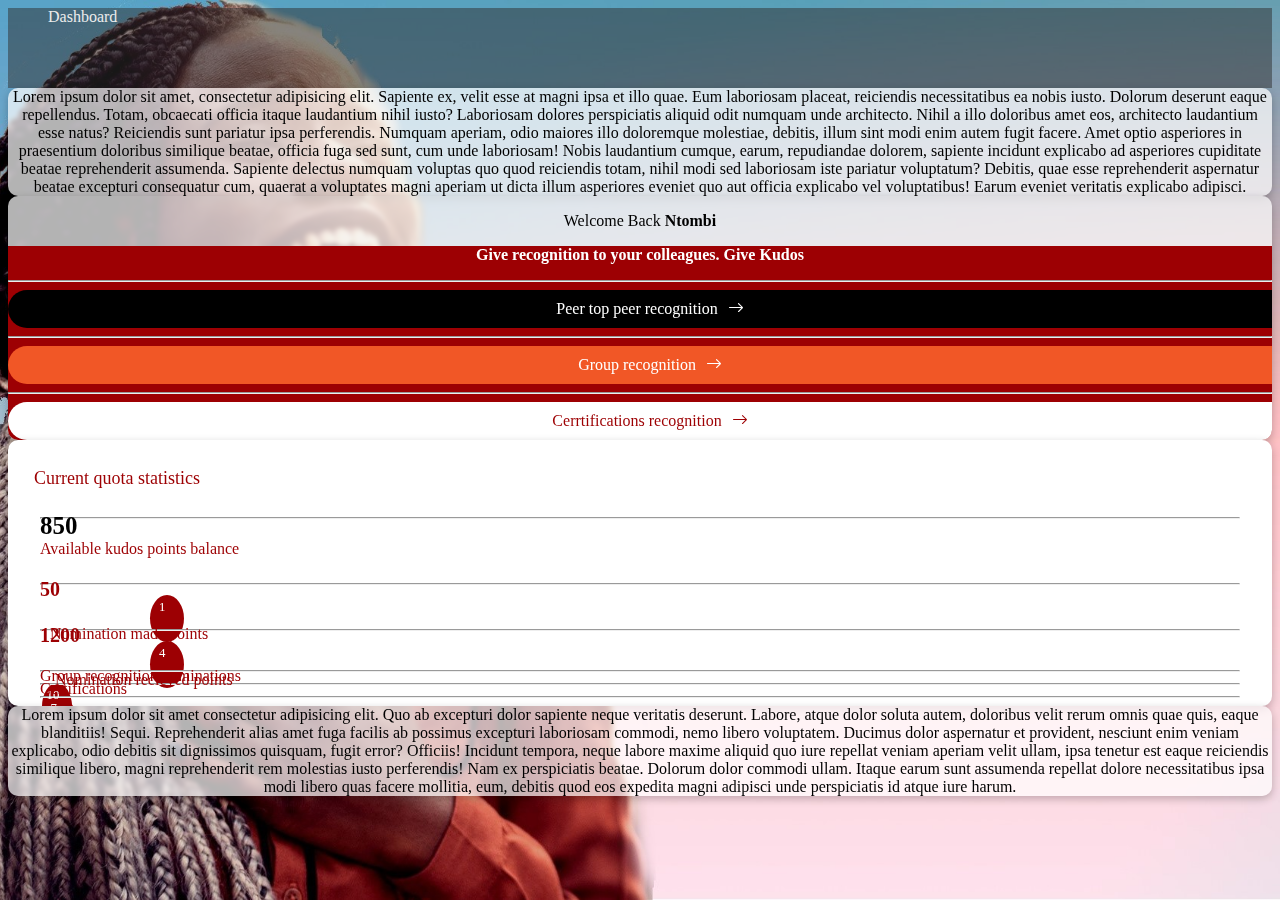
==== index.html @ 376bbd7c "Done Stats feature on Item 3" ====
<!DOCTYPE html>
<html lang="en">
  <head>
    <title>Absa Kudos</title>
    <link
      rel="stylesheet"
      type="text/css"
      href="https://use.fontawesome.com/releases/v5.5.0/css/all.css"
    />
    <link
      href="https://fonts.googleapis.com/icon?family=Material+Icons"
      rel="stylesheet"
    />
    <link rel="stylesheet" href="index.css" />
    <!-- Option 1: Include in HTML -->
    <link
      rel="stylesheet"
      href="https://cdn.jsdelivr.net/npm/bootstrap-icons@1.3.0/font/bootstrap-icons.css"
    />
    <link href="https://cdn.jsdelivr.net/npm/bootstrap@5.1.3/dist/css/bootstrap.min.css" rel="stylesheet" integrity="sha384-1BmE4kWBq78iYhFldvKuhfTAU6auU8tT94WrHftjDbrCEXSU1oBoqyl2QvZ6jIW3" crossorigin="anonymous">

  </head>

  <body>
    <nav class="navbar">
        Dashboard
    </nav>
    <div class="container">
    <div class="row">
      <div class="col-md-4 box">
        Lorem ipsum dolor sit amet, consectetur adipisicing elit. Sapiente ex,
        velit esse at magni ipsa et illo quae. Eum laboriosam placeat,
        reiciendis necessitatibus ea nobis iusto. Dolorum deserunt eaque
        repellendus. Totam, obcaecati officia itaque laudantium nihil iusto?
        Laboriosam dolores perspiciatis aliquid odit numquam unde architecto.
        Nihil a illo doloribus amet eos, architecto laudantium esse natus?
        Reiciendis sunt pariatur ipsa perferendis. Numquam aperiam, odio maiores
        illo doloremque molestiae, debitis, illum sint modi enim autem fugit
        facere. Amet optio asperiores in praesentium doloribus similique beatae,
        officia fuga sed sunt, cum unde laboriosam! Nobis laudantium cumque,
        earum, repudiandae dolorem, sapiente incidunt explicabo ad asperiores
        cupiditate beatae reprehenderit assumenda. Sapiente delectus numquam
        voluptas quo quod reiciendis totam, nihil modi sed laboriosam iste
        pariatur voluptatum? Debitis, quae esse reprehenderit aspernatur beatae
        excepturi consequatur cum, quaerat a voluptates magni aperiam ut dicta
        illum asperiores eveniet quo aut officia explicabo vel voluptatibus!
        Earum eveniet veritatis explicabo adipisci.
      </div>
      <div class="col-md-8">
        <div class="row">
          
          <div class="col-sm-6 p-2">
            <div class="box">
                <p class="py-3">Welcome Back <strong>Ntombi</strong></p>
                <div class="bg-red p-3">
                    <p class="fg-white">
                        <b>Give recognition to your colleagues. Give Kudos</b>
                    </p>
                    <hr class="hr">
                    <a class="absa-btn btn-black" href="#">Peer top peer recognition <i class="bi bi-arrow-right" style="margin-left: 6px;"></i></a>
                    <hr class="hr">
                    <a class="absa-btn btn-orange" href="#">Group recognition <i class="bi bi-arrow-right" style="margin-left: 6px;"></i></a>
                    <hr class="hr">
                    <a class="absa-btn btn-white" href="#">Cerrtifications recognition <i class="bi bi-arrow-right" style="margin-left: 6px;"></i></a>
                </div>        
            
            </div>
          </div>
          <div class="col-sm-6 p-2">
            <div class="box bx2">
              <p class="py-3 head2">Current quota statistics</p>
                <div class="stats"> 
                  <hr>
                  <div class="stats1">
                     <div class="balDiv"> <span class="balance">850</span> </div>
                     <div class="availText">Available kudos points balance</div>
                  </div>
                  <hr>
                  <div class="stats2">
                     <div class="row">
                      <div class="col-sm-6 colTwo"><strong>50</strong></div>
                      <div class="col-sm-6 colThree"> <span class="absa-badge">1</span></div>
                     </div>
                    <div class="row rowTwo">Nomination made points </div>
                  </div>
                  <hr >
                  <div class="stats3">
                    <div class="row">
                      <div class="col-sm-6 colTwo3"><strong>1200</strong></div>
                      <div class="col-sm-6 colThree3"> <span class="absa-badge">4</span></div>
                     </div>
                    <div class="row rowTwo3">Nomination recieved points </div>
                  </div>
                  <hr style="margin-top: 1.5rem;">
                  <div class="stats4">
                    <div class="row">
                      <div class="col-sm-10 colFour1">Group recognition nominations</div>
                      <div class="col-sm-2"><span class="absa-badge2">10</span></div>
                     </div>
                  </div>
                  <hr style="margin-top: 0.7rem;">
                  <div class="stats4">
                    <div class="row">
                      <div class="col-sm-10 colFour1">Certifications</div>
                      <div class="col-sm-2"><span class="absa-badge">7</span></div>
                     </div>
                  </div>
                  <hr style="margin-top: 0.7rem;">
            </div>
          </div>
        </div>
        <div class="row p-2">

          <div class="col-md-12 box ">
            Lorem ipsum dolor sit amet consectetur adipisicing elit. Quo ab
          excepturi dolor sapiente neque veritatis deserunt. Labore, atque dolor
          soluta autem, doloribus velit rerum omnis quae quis, eaque blanditiis!
          Sequi. Reprehenderit alias amet fuga facilis ab possimus excepturi
          laboriosam commodi, nemo libero voluptatem. Ducimus dolor aspernatur
          et provident, nesciunt enim veniam explicabo, odio debitis sit
          dignissimos quisquam, fugit error? Officiis! Incidunt tempora, neque
          labore maxime aliquid quo iure repellat veniam aperiam velit ullam,
          ipsa tenetur est eaque reiciendis similique libero, magni
          reprehenderit rem molestias iusto perferendis! Nam ex perspiciatis
          beatae. Dolorum dolor commodi ullam. Itaque earum sunt assumenda
          repellat dolore necessitatibus ipsa modi libero quas facere mollitia,
          eum, debitis quod eos expedita magni adipisci unde perspiciatis id
          atque iure harum.
          </div>
        </div>
      </div>
    </div>
    </div>
  </body>

</html>
---- index.css ----
body {
    background-position: center;
    background-size: cover;
    background-attachment: fixed;
    background-repeat: no-repeat;
  background-image: url(./assets/images/landing.png);
}

.box {
    background-color: rgba(255,255,255, .7);
    backdrop-filter: blur(2px);
    /* padding: 10px; */
    text-align: center;
    border-radius: 10px;
    overflow: hidden;
    box-shadow: rgba(0, 0, 0, 0.24) 0px 3px 8px;
}
.fg-white {
    color: #fff;
}
.navbar{
  color:  #ececec;
  background-color: rgba(45, 45, 45, 0.5);
  height: 5rem;
  padding-left: 2.5rem;
}

.bg-red {
    background-color: #9d0003;
}
.absa-btn {
    text-decoration: none;
    width: 100%;
    padding: 10px;
    border-radius: 50px;
    display: block;color: #fff;
    transition: all 0.2s;
}

.absa-btn:hover {
    transform: scale(1.1);
}
.btn-black {
    background-color: #000;
    
}
.btn-orange {
    background-color: #f15726;
}
.btn-white {
    background-color: #fff;
    color: #9d0003
}

.absa-badge {
    padding-left: 9px !important;
    padding-bottom: 22px !important;
    margin: 0;
    display: block;
    height: 25px;
    line-height: 25px;
    width: 25px;
    background-color: #9d0003;
    font-size: 0.8rem;
    color: white;
    /* padding: 15px; */
    border-radius: 50%;
}

.hr{
    color: #fff;
}

.bx2{
    background-color: #fff;;
    backdrop-filter: blur(2px);
    /* padding: 10px; */
    text-align: left;
    border-radius: 10px;
    overflow: hidden;
    box-shadow: rgba(0, 0, 0, 0.24) 0px 3px 8px;
}
.stats{
    padding-left: 2rem;
    padding-right: 2rem;
    color: #9d0003;
}

.head2{
    color: #9d0003;
    margin-left: 1rem;
    padding: 10px;
    font-size: 18px; 
}

.stats1 { 
    height: 63px;
    .balDiv{
        margin-top: -15px;
    }
    .availText{
        margin-bottom: -15px;
    }
    .balance{
        font-size: 25px;
        font-weight: bold;
        color: #000;
    }
}

.stats2{
    height: 43px;
    .colTwo{
        height: 30px;
        margin-top: -15px;
        font-size: 20px;
    }
    .colThree{
        height: 30px;
        margin-top: -15px;
        padding-top: 2px !important;
        padding-left: 110px !important;
    }
    .rowTwo{
        padding-top: 0px; 
        padding-left: 10px;
        margin-bottom: -15px;
       
    }
}

.stats3{
    height: 22px;
    .colTwo3{
        height: 30px;
        margin-top: -15px;
        font-size: 20px;
    }
    .colThree3{
        height: 30px;
        margin-top: -15px;
        padding-top: 2px !important;
        padding-left: 110px !important;
    }
    .rowTwo3{
        padding-top: 0px; 
        padding-left: 15px;
        margin-bottom: -15px;
    }
}


.stats4{
  height: 7px;
  .colFour1{
      height: 30px;
      margin-top: -15px;
      padding-top: 0.1rem;
  }
  .col-sm-2{
    height: 30px;
    margin-top: -15px;
    padding-top: 0.1rem;
    padding-left: 0.1rem;

    .absa-badge2 {
      padding-left: 5px !important;
      padding-bottom: 22px !important;
      display: block;
      height: 25px;
      line-height: 25px;
      width: 25px;
      background-color: #9d0003;
      font-size: 0.8rem;
      color: white;
      border-radius: 50%;
    }
  }
}
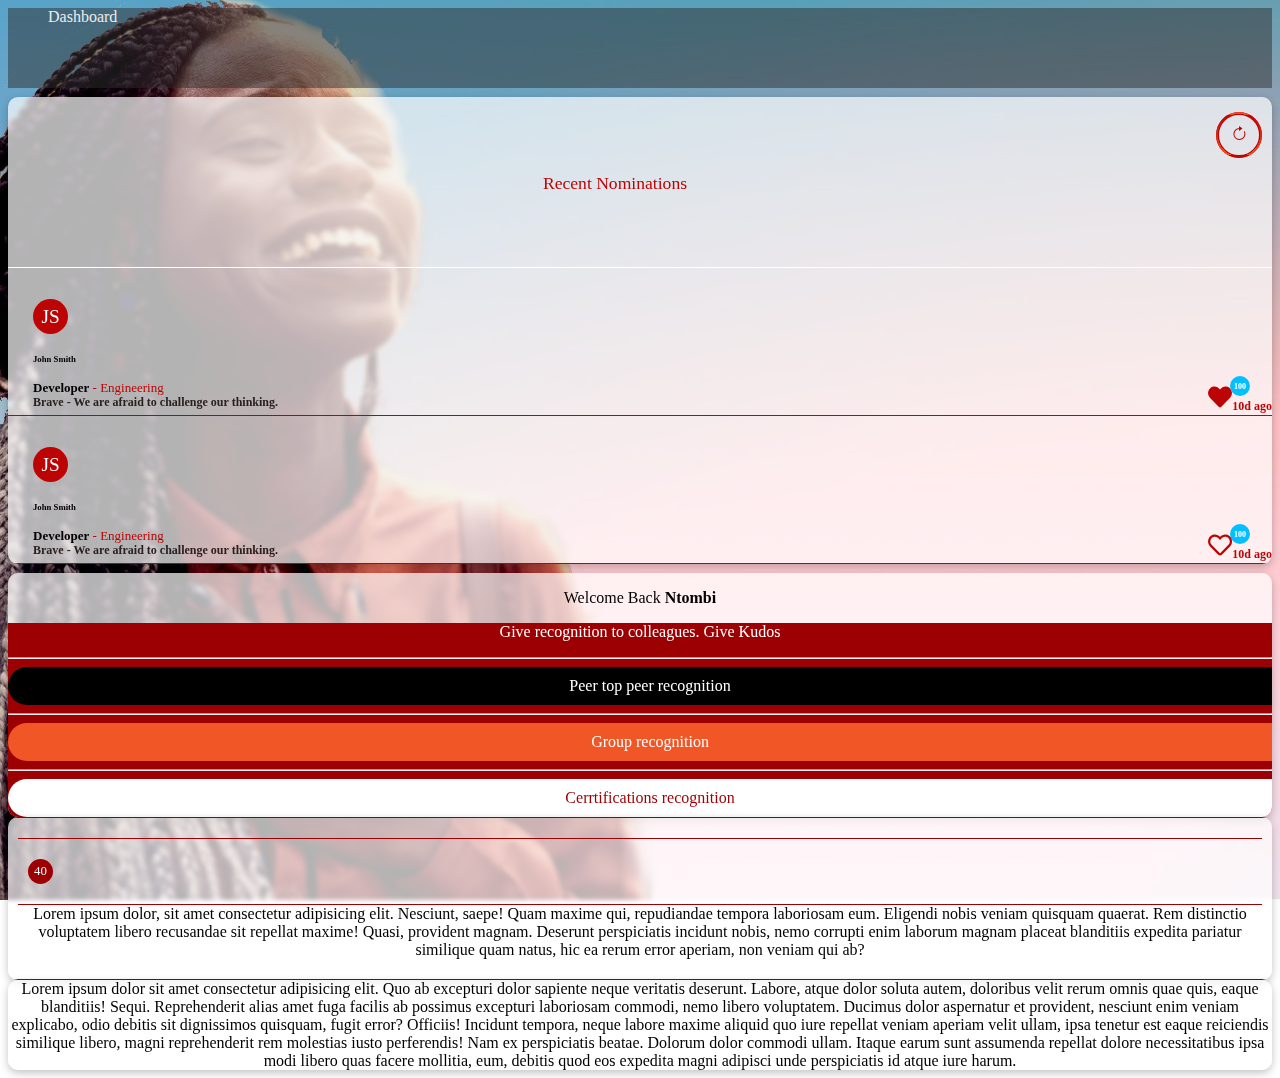
==== commit 0189eb82: "padding added on the duration" ====
--- a/index.html
+++ b/index.html
@@ -1,137 +1,160 @@
 <!DOCTYPE html>
 <html lang="en">
-  <head>
+
+<head>
     <title>Absa Kudos</title>
-    <link
-      rel="stylesheet"
-      type="text/css"
-      href="https://use.fontawesome.com/releases/v5.5.0/css/all.css"
-    />
-    <link
-      href="https://fonts.googleapis.com/icon?family=Material+Icons"
-      rel="stylesheet"
-    />
+    <link rel="stylesheet" type="text/css" href="https://use.fontawesome.com/releases/v5.5.0/css/all.css" />
+    <link href="https://fonts.googleapis.com/icon?family=Material+Icons" rel="stylesheet" />
     <link rel="stylesheet" href="index.css" />
     <!-- Option 1: Include in HTML -->
-    <link
-      rel="stylesheet"
-      href="https://cdn.jsdelivr.net/npm/bootstrap-icons@1.3.0/font/bootstrap-icons.css"
-    />
-    <link href="https://cdn.jsdelivr.net/npm/bootstrap@5.1.3/dist/css/bootstrap.min.css" rel="stylesheet" integrity="sha384-1BmE4kWBq78iYhFldvKuhfTAU6auU8tT94WrHftjDbrCEXSU1oBoqyl2QvZ6jIW3" crossorigin="anonymous">
+    <link rel="stylesheet" href="https://cdn.jsdelivr.net/npm/bootstrap-icons@1.3.0/font/bootstrap-icons.css" />
+    <link href="https://cdn.jsdelivr.net/npm/bootstrap@5.1.3/dist/css/bootstrap.min.css" rel="stylesheet"
+        integrity="sha384-1BmE4kWBq78iYhFldvKuhfTAU6auU8tT94WrHftjDbrCEXSU1oBoqyl2QvZ6jIW3" crossorigin="anonymous">
 
-  </head>
+</head>
 
-  <body>
+<body>
     <nav class="navbar">
         Dashboard
     </nav>
     <div class="container">
-    <div class="row">
-      <div class="col-md-4 box">
-        Lorem ipsum dolor sit amet, consectetur adipisicing elit. Sapiente ex,
-        velit esse at magni ipsa et illo quae. Eum laboriosam placeat,
-        reiciendis necessitatibus ea nobis iusto. Dolorum deserunt eaque
-        repellendus. Totam, obcaecati officia itaque laudantium nihil iusto?
-        Laboriosam dolores perspiciatis aliquid odit numquam unde architecto.
-        Nihil a illo doloribus amet eos, architecto laudantium esse natus?
-        Reiciendis sunt pariatur ipsa perferendis. Numquam aperiam, odio maiores
-        illo doloremque molestiae, debitis, illum sint modi enim autem fugit
-        facere. Amet optio asperiores in praesentium doloribus similique beatae,
-        officia fuga sed sunt, cum unde laboriosam! Nobis laudantium cumque,
-        earum, repudiandae dolorem, sapiente incidunt explicabo ad asperiores
-        cupiditate beatae reprehenderit assumenda. Sapiente delectus numquam
-        voluptas quo quod reiciendis totam, nihil modi sed laboriosam iste
-        pariatur voluptatum? Debitis, quae esse reprehenderit aspernatur beatae
-        excepturi consequatur cum, quaerat a voluptates magni aperiam ut dicta
-        illum asperiores eveniet quo aut officia explicabo vel voluptatibus!
-        Earum eveniet veritatis explicabo adipisci.
-      </div>
-      <div class="col-md-8">
         <div class="row">
-          
-          <div class="col-sm-6 p-2">
-            <div class="box">
-                <p class="py-3">Welcome Back <strong>Ntombi</strong></p>
-                <div class="bg-red p-3">
-                    <p class="fg-white">
-                        <b>Give recognition to your colleagues. Give Kudos</b>
-                    </p>
-                    <hr class="hr">
-                    <a class="absa-btn btn-black" href="#">Peer top peer recognition <i class="bi bi-arrow-right" style="margin-left: 6px;"></i></a>
-                    <hr class="hr">
-                    <a class="absa-btn btn-orange" href="#">Group recognition <i class="bi bi-arrow-right" style="margin-left: 6px;"></i></a>
-                    <hr class="hr">
-                    <a class="absa-btn btn-white" href="#">Cerrtifications recognition <i class="bi bi-arrow-right" style="margin-left: 6px;"></i></a>
-                </div>        
-            
+            <div class="col-sm-4  margin-t box">
+                <div class="header-recent">
+                    <h6>Recent Nominations</h6>
+                    <div class="reloadcircle">
+                        <i class="bi bi-arrow-clockwise"></i>
+                    </div>
+                </div>
+                <div class="row nomination">
+                    <div class="col-sm-2 p-3">
+                        <div class="absa-badge2 ml-5">JS</div>
+                    </div>
+                    <div class="col-sm-10 text-align">
+                        <div class="row">
+                            <div class="col-sm-10 ">
+                                <h6 class="">John <b>Smith</b></h6>
+                            </div>
+                            <div class="col-sm-2 likes-1">
+                                <!-- <div class="likes-badge">100</div> -->
+                                <i class="fas fa-heart like-button"></i>
+                                <div class="fas likes-badge">100</div>
+                                <!-- <i class="far fa-heart"></i> -->
+                            </div>
+                        </div>
+                        <div class="l-h-0-5">
+                            <label class="mb-1 display:inline-block"><strong>Developer</strong></label><label class="red"> -
+                                Engineering</label>
+                        </div>
+                        <div class="">
+                            <p>Brave - We are afraid to challenge our thinking.</p>
+                        </div>
+                       
+                    </div>
+                </div>
+                <div class="row">
+                    <div class="col-sm-12">
+                        <label class="duration pb-1 px-3"><b>10d ago</b></label>
+                    </div>
+                   </div>
+                <div class="col-sm-12 nomination-border"></div>
+                <div class="row nomination">
+                    <div class="col-sm-2 p-3">
+                        <div class="absa-badge2 ml-5">JS</div>
+                    </div>
+                    <div class="col-sm-10 text-align">
+                        <div class="row">
+                            <div class="col-sm-10 ">
+                                <h6 class="">John <b>Smith</b></h6>
+                            </div>
+                            <div class="col-sm-2 likes-1">
+                                <div class="fas likes-badge">100</div>
+                                <!-- <i class="fas fa-heart"></i> -->
+                                <i class="far fa-heart like-button"></i>
+                            </div>
+                        </div>
+                        <div class="l-h-0-5">
+                            <label class="mb-1 display:inline-block"><strong>Developer</strong></label><label class="red"> -
+                                Engineering</label>
+                        </div>
+                        <div class="">
+                            <p>Brave - We are afraid to challenge our thinking.</p>
+                        </div>
+                    </div>
+                </div>
+               <div class="row">
+                <div class="col-sm-12">
+                    <label class="duration pb-1 px-3"><b>10d ago</b></label>
+                </div>
+               </div>
+                <div class="col-sm-12 nomination-border"></div>
             </div>
-          </div>
-          <div class="col-sm-6 p-2">
-            <div class="box bx2">
-              <p class="py-3 head2">Current quota statistics</p>
-                <div class="stats"> 
-                  <hr>
-                  <div class="stats1">
-                     <div class="balDiv"> <span class="balance">850</span> </div>
-                     <div class="availText">Available kudos points balance</div>
-                  </div>
-                  <hr>
-                  <div class="stats2">
-                     <div class="row">
-                      <div class="col-sm-6 colTwo"><strong>50</strong></div>
-                      <div class="col-sm-6 colThree"> <span class="absa-badge">1</span></div>
-                     </div>
-                    <div class="row rowTwo">Nomination made points </div>
-                  </div>
-                  <hr >
-                  <div class="stats3">
-                    <div class="row">
-                      <div class="col-sm-6 colTwo3"><strong>1200</strong></div>
-                      <div class="col-sm-6 colThree3"> <span class="absa-badge">4</span></div>
-                     </div>
-                    <div class="row rowTwo3">Nomination recieved points </div>
-                  </div>
-                  <hr style="margin-top: 1.5rem;">
-                  <div class="stats4">
-                    <div class="row">
-                      <div class="col-sm-10 colFour1">Group recognition nominations</div>
-                      <div class="col-sm-2"><span class="absa-badge2">10</span></div>
-                     </div>
-                  </div>
-                  <hr style="margin-top: 0.7rem;">
-                  <div class="stats4">
-                    <div class="row">
-                      <div class="col-sm-10 colFour1">Certifications</div>
-                      <div class="col-sm-2"><span class="absa-badge">7</span></div>
-                     </div>
-                  </div>
-                  <hr style="margin-top: 0.7rem;">
+            <div class="col-sm-8">
+                <div class="row">
+
+                    <div class="col-sm-6 p-2">
+                        <div class="box">
+                            <p class="py-3">Welcome Back <strong>Ntombi</strong></p>
+                            <div class="bg-red p-3">
+                                <p class="fg-white">
+                                    Give recognition to colleagues. Give Kudos
+                                </p>
+                                <hr>
+                                <a class="absa-btn btn-black" href="#">Peer top peer recognition</a>
+                                <hr>
+                                <a class="absa-btn btn-orange" href="#">Group recognition</a>
+                                <hr>
+                                <a class="absa-btn btn-white" href="#">Cerrtifications recognition</a>
+                            </div>
+
+                        </div>
+                    </div>
+                    <div class="col-sm-6 p-2">
+                        <div class="box">
+
+                            <div class="stats">
+                                <div class="row">
+                                    <div class="stats">
+                                        <div class="absa-badge">
+                                            40
+                                            </span>
+                                        </div>
+
+                                    </div>
+                                </div>
+
+
+                                Lorem ipsum dolor, sit amet consectetur adipisicing elit. Nesciunt,
+                                saepe! Quam maxime qui, repudiandae tempora laboriosam eum. Eligendi
+                                nobis veniam quisquam quaerat. Rem distinctio voluptatem libero
+                                recusandae sit repellat maxime! Quasi, provident magnam. Deserunt
+                                perspiciatis incidunt nobis, nemo corrupti enim laborum magnam
+                                placeat blanditiis expedita pariatur similique quam natus, hic ea
+                                rerum error aperiam, non veniam qui ab?
+                            </div>
+                        </div>
+                    </div>
+                    <div class="row p-2">
+                        <div class="col-md-12 box ">
+                            Lorem ipsum dolor sit amet consectetur adipisicing elit. Quo ab
+                            excepturi dolor sapiente neque veritatis deserunt. Labore, atque dolor
+                            soluta autem, doloribus velit rerum omnis quae quis, eaque blanditiis!
+                            Sequi. Reprehenderit alias amet fuga facilis ab possimus excepturi
+                            laboriosam commodi, nemo libero voluptatem. Ducimus dolor aspernatur
+                            et provident, nesciunt enim veniam explicabo, odio debitis sit
+                            dignissimos quisquam, fugit error? Officiis! Incidunt tempora, neque
+                            labore maxime aliquid quo iure repellat veniam aperiam velit ullam,
+                            ipsa tenetur est eaque reiciendis similique libero, magni
+                            reprehenderit rem molestias iusto perferendis! Nam ex perspiciatis
+                            beatae. Dolorum dolor commodi ullam. Itaque earum sunt assumenda
+                            repellat dolore necessitatibus ipsa modi libero quas facere mollitia,
+                            eum, debitis quod eos expedita magni adipisci unde perspiciatis id
+                            atque iure harum.
+                        </div>
+                    </div>
+                </div>
             </div>
-          </div>
         </div>
-        <div class="row p-2">
+</body>
 
-          <div class="col-md-12 box ">
-            Lorem ipsum dolor sit amet consectetur adipisicing elit. Quo ab
-          excepturi dolor sapiente neque veritatis deserunt. Labore, atque dolor
-          soluta autem, doloribus velit rerum omnis quae quis, eaque blanditiis!
-          Sequi. Reprehenderit alias amet fuga facilis ab possimus excepturi
-          laboriosam commodi, nemo libero voluptatem. Ducimus dolor aspernatur
-          et provident, nesciunt enim veniam explicabo, odio debitis sit
-          dignissimos quisquam, fugit error? Officiis! Incidunt tempora, neque
-          labore maxime aliquid quo iure repellat veniam aperiam velit ullam,
-          ipsa tenetur est eaque reiciendis similique libero, magni
-          reprehenderit rem molestias iusto perferendis! Nam ex perspiciatis
-          beatae. Dolorum dolor commodi ullam. Itaque earum sunt assumenda
-          repellat dolore necessitatibus ipsa modi libero quas facere mollitia,
-          eum, debitis quod eos expedita magni adipisci unde perspiciatis id
-          atque iure harum.
-          </div>
-        </div>
-      </div>
-    </div>
-    </div>
-  </body>
-
-</html>
-
+</html>--- a/index.css
+++ b/index.css
@@ -56,8 +56,7 @@
 }
 
 .absa-badge {
-    padding-left: 9px !important;
-    padding-bottom: 22px !important;
+    padding:0 !important;
     margin: 0;
     display: block;
     height: 25px;
@@ -66,117 +65,148 @@
     background-color: #9d0003;
     font-size: 0.8rem;
     color: white;
-    /* padding: 15px; */
+    padding: 10px;
     border-radius: 50%;
 }
 
-.hr{
-    color: #fff;
-}
-
-.bx2{
-    background-color: #fff;;
-    backdrop-filter: blur(2px);
-    /* padding: 10px; */
-    text-align: left;
-    border-radius: 10px;
-    overflow: hidden;
-    box-shadow: rgba(0, 0, 0, 0.24) 0px 3px 8px;
-}
-.stats{
-    padding-left: 2rem;
-    padding-right: 2rem;
-    color: #9d0003;
-}
-
-.head2{
-    color: #9d0003;
-    margin-left: 1rem;
-    padding: 10px;
-    font-size: 18px; 
-}
-
-.stats1 { 
-    height: 63px;
-    .balDiv{
-        margin-top: -15px;
+.stats {
+    padding: 20px 10px;
+    border-top: 1px solid #9d0003;
+    border-bottom: 1px solid #9d0003;
+}
+
+.like-button{
+  color: #bd0404;
+  width: 1rem;
+  font-size: x-large;
+  position: absolute;
+  right: 48px;
+  display: block;
+ }
+ .margin-t{
+  margin-top: 9px !important;
+  margin-bottom: 9px !important;
+ }
+ .header-recent{
+  padding: 35px 70px 32px 20px;
+  color: #bd0404 !important;
+  border-bottom: 1px solid white;
+  display: block;
+}
+.header-recent h6 {
+ font-size: 1.1em;
+ font-weight: 350;
+}
+.reloadcircle { 
+  position: absolute;
+  width: 40px; 
+  height: 40px; 
+  border-radius: 50%;
+  line-height: 40px;
+  border: 3px solid #bd0404;
+  background: transparent;
+  display: flex;
+  align-items: center;
+  justify-content: center;
+  right: 10px;
+  top:15px;
+}
+
+.reloadcircle::before {
+  position: absolute;
+  width: 40px;
+  height: 40px;
+  line-height: 40px;
+  border-radius: 58px;
+  border: 3px solid transparent;
+  background: transparent; content: "";
+  background: linear-gradient(#bd0404,#f94e1a);
+  -webkit-mask: radial-gradient(farthest-side, transparent calc(100% - 2px),#fff 0);
+  display: flex;
+  align-items: center;
+  justify-content: center;
+  display: block;
+}
+
+.reload-icon{
+font-size: 1.5rem;
+display: block;
+}
+
+.text-center{
+  padding-left: 4rem;
+  color: #bd0404;
+  font-weight:370;
+ }
+
+ /* .label1{
+  margin-bottom:0px; display:inline-block;
+  } */
+  .nomination p{
+    font-size: 12px;
+    color: #2b2020;
+    font-weight: 600;
+    margin-bottom: 0 !important;
+    margin-top: 4px;
+  }
+  .nomination{
+    padding: 21px 25px 5px;
+    margin-top:10px;
+    /* border-bottom: solid 1px#bd0404 ; */
+    font-size: 13px;
     }
-    .availText{
-        margin-bottom: -15px;
+    .red{
+      color: #bd0404;
     }
-    .balance{
-        font-size: 25px;
-        font-weight: bold;
-        color: #000;
-    }
-}
-
-.stats2{
-    height: 43px;
-    .colTwo{
-        height: 30px;
-        margin-top: -15px;
-        font-size: 20px;
-    }
-    .colThree{
-        height: 30px;
-        margin-top: -15px;
-        padding-top: 2px !important;
-        padding-left: 110px !important;
-    }
-    .rowTwo{
-        padding-top: 0px; 
-        padding-left: 10px;
-        margin-bottom: -15px;
-       
-    }
-}
-
-.stats3{
-    height: 22px;
-    .colTwo3{
-        height: 30px;
-        margin-top: -15px;
-        font-size: 20px;
-    }
-    .colThree3{
-        height: 30px;
-        margin-top: -15px;
-        padding-top: 2px !important;
-        padding-left: 110px !important;
-    }
-    .rowTwo3{
-        padding-top: 0px; 
-        padding-left: 15px;
-        margin-bottom: -15px;
-    }
-}
-
-
-.stats4{
-  height: 7px;
-  .colFour1{
-      height: 30px;
-      margin-top: -15px;
-      padding-top: 0.1rem;
-  }
-  .col-sm-2{
-    height: 30px;
-    margin-top: -15px;
-    padding-top: 0.1rem;
-    padding-left: 0.1rem;
-
-    .absa-badge2 {
-      padding-left: 5px !important;
-      padding-bottom: 22px !important;
-      display: block;
-      height: 25px;
-      line-height: 25px;
-      width: 25px;
-      background-color: #9d0003;
-      font-size: 0.8rem;
-      color: white;
-      border-radius: 50%;
-    }
+.absa-badge2{
+  height: 35px;
+  width: 35px;
+  border-radius: 25px;
+  background-color: #bd0404;
+  color: white;
+  text-align: center;
+  font-size: 1.2rem;
+  line-height: 35px;
+  display: block;
+}
+.likes-1{
+  cursor: pointer;
+  display: block;
+}
+
+.nomination-border{
+  border-bottom: solid 1px#bd0404 ;
+}
+
+.duration{
+  color:#bd0404;
+  float: right;
+  margin-top: -1rem;
+  font-size: 12px;
+}
+
+.text-align{
+  text-align: justify;
+}
+.l-h-0-5{
+  line-height: 0.5;
+}
+.likes-badge  {
+  line-height: 20px;
+  height: 20px;
+  width: 20px;
+  border-radius: 50%;
+  font-size: 0.5rem;
+  background-color: #03bfff;
+  color: white;
+  margin-top: -9px;
+  position: absolute;
+  right: 22px;
+  text-align: center;
+}
+
+@media (max-width:1024px) {
+  .header-recent{
+    padding: 35px 70px 32px;
   }
 }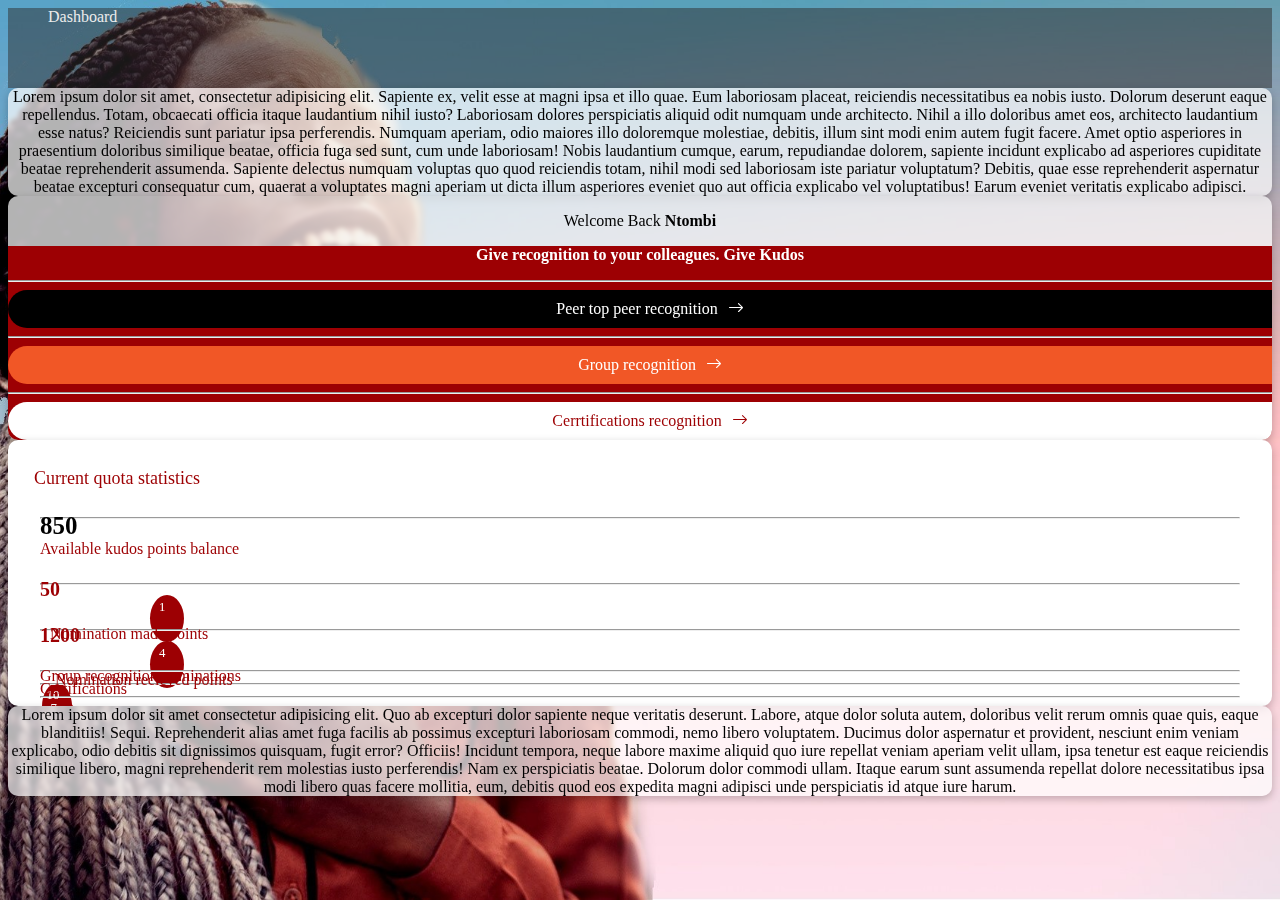
==== commit e5618dc9: "Merge branch 'main' into stats" ====
--- a/index.html
+++ b/index.html
@@ -2,159 +2,128 @@
 <html lang="en">
 
 <head>
-    <title>Absa Kudos</title>
-    <link rel="stylesheet" type="text/css" href="https://use.fontawesome.com/releases/v5.5.0/css/all.css" />
-    <link href="https://fonts.googleapis.com/icon?family=Material+Icons" rel="stylesheet" />
-    <link rel="stylesheet" href="index.css" />
-    <!-- Option 1: Include in HTML -->
-    <link rel="stylesheet" href="https://cdn.jsdelivr.net/npm/bootstrap-icons@1.3.0/font/bootstrap-icons.css" />
-    <link href="https://cdn.jsdelivr.net/npm/bootstrap@5.1.3/dist/css/bootstrap.min.css" rel="stylesheet"
-        integrity="sha384-1BmE4kWBq78iYhFldvKuhfTAU6auU8tT94WrHftjDbrCEXSU1oBoqyl2QvZ6jIW3" crossorigin="anonymous">
+  <title>Absa Kudos</title>
+  <link rel="stylesheet" type="text/css" href="https://use.fontawesome.com/releases/v5.5.0/css/all.css" />
+  <link href="https://fonts.googleapis.com/icon?family=Material+Icons" rel="stylesheet" />
+  <link rel="stylesheet" href="index.css" />
+  <!-- Option 1: Include in HTML -->
+  <link rel="stylesheet" href="https://cdn.jsdelivr.net/npm/bootstrap-icons@1.3.0/font/bootstrap-icons.css" />
+  <link href="https://cdn.jsdelivr.net/npm/bootstrap@5.1.3/dist/css/bootstrap.min.css" rel="stylesheet"
+    integrity="sha384-1BmE4kWBq78iYhFldvKuhfTAU6auU8tT94WrHftjDbrCEXSU1oBoqyl2QvZ6jIW3" crossorigin="anonymous">
 
 </head>
 
 <body>
-    <nav class="navbar">
-        Dashboard
-    </nav>
-    <div class="container">
+  <nav class="navbar">
+    Dashboard
+  </nav>
+  <div class="container">
+    <div class="row">
+      <div class="col-md-4 box">
+        Lorem ipsum dolor sit amet, consectetur adipisicing elit. Sapiente ex,
+        velit esse at magni ipsa et illo quae. Eum laboriosam placeat,
+        reiciendis necessitatibus ea nobis iusto. Dolorum deserunt eaque
+        repellendus. Totam, obcaecati officia itaque laudantium nihil iusto?
+        Laboriosam dolores perspiciatis aliquid odit numquam unde architecto.
+        Nihil a illo doloribus amet eos, architecto laudantium esse natus?
+        Reiciendis sunt pariatur ipsa perferendis. Numquam aperiam, odio maiores
+        illo doloremque molestiae, debitis, illum sint modi enim autem fugit
+        facere. Amet optio asperiores in praesentium doloribus similique beatae,
+        officia fuga sed sunt, cum unde laboriosam! Nobis laudantium cumque,
+        earum, repudiandae dolorem, sapiente incidunt explicabo ad asperiores
+        cupiditate beatae reprehenderit assumenda. Sapiente delectus numquam
+        voluptas quo quod reiciendis totam, nihil modi sed laboriosam iste
+        pariatur voluptatum? Debitis, quae esse reprehenderit aspernatur beatae
+        excepturi consequatur cum, quaerat a voluptates magni aperiam ut dicta
+        illum asperiores eveniet quo aut officia explicabo vel voluptatibus!
+        Earum eveniet veritatis explicabo adipisci.
+      </div>
+      <div class="col-md-8">
         <div class="row">
-            <div class="col-sm-4  margin-t box">
-                <div class="header-recent">
-                    <h6>Recent Nominations</h6>
-                    <div class="reloadcircle">
-                        <i class="bi bi-arrow-clockwise"></i>
-                    </div>
-                </div>
-                <div class="row nomination">
-                    <div class="col-sm-2 p-3">
-                        <div class="absa-badge2 ml-5">JS</div>
-                    </div>
-                    <div class="col-sm-10 text-align">
-                        <div class="row">
-                            <div class="col-sm-10 ">
-                                <h6 class="">John <b>Smith</b></h6>
-                            </div>
-                            <div class="col-sm-2 likes-1">
-                                <!-- <div class="likes-badge">100</div> -->
-                                <i class="fas fa-heart like-button"></i>
-                                <div class="fas likes-badge">100</div>
-                                <!-- <i class="far fa-heart"></i> -->
-                            </div>
-                        </div>
-                        <div class="l-h-0-5">
-                            <label class="mb-1 display:inline-block"><strong>Developer</strong></label><label class="red"> -
-                                Engineering</label>
-                        </div>
-                        <div class="">
-                            <p>Brave - We are afraid to challenge our thinking.</p>
-                        </div>
-                       
-                    </div>
-                </div>
-                <div class="row">
-                    <div class="col-sm-12">
-                        <label class="duration pb-1 px-3"><b>10d ago</b></label>
-                    </div>
-                   </div>
-                <div class="col-sm-12 nomination-border"></div>
-                <div class="row nomination">
-                    <div class="col-sm-2 p-3">
-                        <div class="absa-badge2 ml-5">JS</div>
-                    </div>
-                    <div class="col-sm-10 text-align">
-                        <div class="row">
-                            <div class="col-sm-10 ">
-                                <h6 class="">John <b>Smith</b></h6>
-                            </div>
-                            <div class="col-sm-2 likes-1">
-                                <div class="fas likes-badge">100</div>
-                                <!-- <i class="fas fa-heart"></i> -->
-                                <i class="far fa-heart like-button"></i>
-                            </div>
-                        </div>
-                        <div class="l-h-0-5">
-                            <label class="mb-1 display:inline-block"><strong>Developer</strong></label><label class="red"> -
-                                Engineering</label>
-                        </div>
-                        <div class="">
-                            <p>Brave - We are afraid to challenge our thinking.</p>
-                        </div>
-                    </div>
-                </div>
-               <div class="row">
-                <div class="col-sm-12">
-                    <label class="duration pb-1 px-3"><b>10d ago</b></label>
-                </div>
-               </div>
-                <div class="col-sm-12 nomination-border"></div>
+
+          <div class="col-sm-6 p-2">
+            <div class="box">
+                <p class="py-3">Welcome Back <strong>Ntombi</strong></p>
+                <div class="bg-red p-3">
+                    <p class="fg-white">
+                        <b>Give recognition to your colleagues. Give Kudos</b>
+                    </p>
+                    <hr class="hr">
+                    <a class="absa-btn btn-black" href="#">Peer top peer recognition <i class="bi bi-arrow-right" style="margin-left: 6px;"></i></a>
+                    <hr class="hr">
+                    <a class="absa-btn btn-orange" href="#">Group recognition <i class="bi bi-arrow-right" style="margin-left: 6px;"></i></a>
+                    <hr class="hr">
+                    <a class="absa-btn btn-white" href="#">Cerrtifications recognition <i class="bi bi-arrow-right" style="margin-left: 6px;"></i></a>
+                </div>        
+            
             </div>
-            <div class="col-sm-8">
-                <div class="row">
+          </div>
+          <div class="col-sm-6 p-2">
+            <div class="box bx2">
+              <p class="py-3 head2">Current quota statistics</p>
+                <div class="stats"> 
+                  <hr>
+                  <div class="stats1">
+                     <div class="balDiv"> <span class="balance">850</span> </div>
+                     <div class="availText">Available kudos points balance</div>
+                  </div>
+                  <hr>
+                  <div class="stats2">
+                     <div class="row">
+                      <div class="col-sm-6 colTwo"><strong>50</strong></div>
+                      <div class="col-sm-6 colThree"> <span class="absa-badge">1</span></div>
+                     </div>
+                    <div class="row rowTwo">Nomination made points </div>
+                  </div>
+                  <hr >
+                  <div class="stats3">
+                    <div class="row">
+                      <div class="col-sm-6 colTwo3"><strong>1200</strong></div>
+                      <div class="col-sm-6 colThree3"> <span class="absa-badge">4</span></div>
+                     </div>
+                    <div class="row rowTwo3">Nomination recieved points </div>
+                  </div>
+                  <hr style="margin-top: 1.5rem;">
+                  <div class="stats4">
+                    <div class="row">
+                      <div class="col-sm-10 colFour1">Group recognition nominations</div>
+                      <div class="col-sm-2"><span class="absa-badge2">10</span></div>
+                     </div>
+                  </div>
+                  <hr style="margin-top: 0.7rem;">
+                  <div class="stats4">
+                    <div class="row">
+                      <div class="col-sm-10 colFour1">Certifications</div>
+                      <div class="col-sm-2"><span class="absa-badge">7</span></div>
+                     </div>
+                  </div>
+                  <hr style="margin-top: 0.7rem;">
+            </div>
+          </div>
+        </div>
+        <div class="row p-2">
 
-                    <div class="col-sm-6 p-2">
-                        <div class="box">
-                            <p class="py-3">Welcome Back <strong>Ntombi</strong></p>
-                            <div class="bg-red p-3">
-                                <p class="fg-white">
-                                    Give recognition to colleagues. Give Kudos
-                                </p>
-                                <hr>
-                                <a class="absa-btn btn-black" href="#">Peer top peer recognition</a>
-                                <hr>
-                                <a class="absa-btn btn-orange" href="#">Group recognition</a>
-                                <hr>
-                                <a class="absa-btn btn-white" href="#">Cerrtifications recognition</a>
-                            </div>
-
-                        </div>
-                    </div>
-                    <div class="col-sm-6 p-2">
-                        <div class="box">
-
-                            <div class="stats">
-                                <div class="row">
-                                    <div class="stats">
-                                        <div class="absa-badge">
-                                            40
-                                            </span>
-                                        </div>
-
-                                    </div>
-                                </div>
-
-
-                                Lorem ipsum dolor, sit amet consectetur adipisicing elit. Nesciunt,
-                                saepe! Quam maxime qui, repudiandae tempora laboriosam eum. Eligendi
-                                nobis veniam quisquam quaerat. Rem distinctio voluptatem libero
-                                recusandae sit repellat maxime! Quasi, provident magnam. Deserunt
-                                perspiciatis incidunt nobis, nemo corrupti enim laborum magnam
-                                placeat blanditiis expedita pariatur similique quam natus, hic ea
-                                rerum error aperiam, non veniam qui ab?
-                            </div>
-                        </div>
-                    </div>
-                    <div class="row p-2">
-                        <div class="col-md-12 box ">
-                            Lorem ipsum dolor sit amet consectetur adipisicing elit. Quo ab
-                            excepturi dolor sapiente neque veritatis deserunt. Labore, atque dolor
-                            soluta autem, doloribus velit rerum omnis quae quis, eaque blanditiis!
-                            Sequi. Reprehenderit alias amet fuga facilis ab possimus excepturi
-                            laboriosam commodi, nemo libero voluptatem. Ducimus dolor aspernatur
-                            et provident, nesciunt enim veniam explicabo, odio debitis sit
-                            dignissimos quisquam, fugit error? Officiis! Incidunt tempora, neque
-                            labore maxime aliquid quo iure repellat veniam aperiam velit ullam,
-                            ipsa tenetur est eaque reiciendis similique libero, magni
-                            reprehenderit rem molestias iusto perferendis! Nam ex perspiciatis
-                            beatae. Dolorum dolor commodi ullam. Itaque earum sunt assumenda
-                            repellat dolore necessitatibus ipsa modi libero quas facere mollitia,
-                            eum, debitis quod eos expedita magni adipisci unde perspiciatis id
-                            atque iure harum.
-                        </div>
-                    </div>
-                </div>
-            </div>
+          <div class="col-md-12 box ">
+            Lorem ipsum dolor sit amet consectetur adipisicing elit. Quo ab
+          excepturi dolor sapiente neque veritatis deserunt. Labore, atque dolor
+          soluta autem, doloribus velit rerum omnis quae quis, eaque blanditiis!
+          Sequi. Reprehenderit alias amet fuga facilis ab possimus excepturi
+          laboriosam commodi, nemo libero voluptatem. Ducimus dolor aspernatur
+          et provident, nesciunt enim veniam explicabo, odio debitis sit
+          dignissimos quisquam, fugit error? Officiis! Incidunt tempora, neque
+          labore maxime aliquid quo iure repellat veniam aperiam velit ullam,
+          ipsa tenetur est eaque reiciendis similique libero, magni
+          reprehenderit rem molestias iusto perferendis! Nam ex perspiciatis
+          beatae. Dolorum dolor commodi ullam. Itaque earum sunt assumenda
+          repellat dolore necessitatibus ipsa modi libero quas facere mollitia,
+          eum, debitis quod eos expedita magni adipisci unde perspiciatis id
+          atque iure harum.
+          </div>
         </div>
+      </div>
+    </div>
+  </div>
 </body>
 
-</html>+</html>
+
--- a/index.css
+++ b/index.css
@@ -1,62 +1,67 @@
-
-
-
-  body {
-    background-position: center;
-    background-size: cover;
-    background-attachment: fixed;
-    background-repeat: no-repeat;
+body {
+  background-position: center;
+  background-size: cover;
+  background-attachment: fixed;
+  background-repeat: no-repeat;
   background-image: url(./assets/images/landing.png);
 }
 
 .box {
-    background-color: rgba(255,255,255, .7);
-    backdrop-filter: blur(2px);
-    /* padding: 10px; */
-    text-align: center;
-    border-radius: 10px;
-    overflow: hidden;
-    box-shadow: rgba(0, 0, 0, 0.24) 0px 3px 8px;
+  background-color: rgba(255, 255, 255, .7);
+  backdrop-filter: blur(2px);
+  /* padding: 10px; */
+  text-align: center;
+  border-radius: 10px;
+  overflow: hidden;
+  box-shadow: rgba(0, 0, 0, 0.24) 0px 3px 8px;
 }
+
 .fg-white {
-    color: #fff;
+  color: #fff;
 }
-.navbar{
-  color:  #ececec;
+
+.navbar {
+  color: #ececec;
   background-color: rgba(45, 45, 45, 0.5);
   height: 5rem;
   padding-left: 2.5rem;
 }
 
 .bg-red {
-    background-color: #9d0003;
+  background-color: #9d0003;
 }
+
 .absa-btn {
-    text-decoration: none;
-    width: 100%;
-    padding: 10px;
-    border-radius: 50px;
-    display: block;color: #fff;
-    transition: all 0.2s;
+  text-decoration: none;
+  width: 100%;
+  padding: 10px;
+  border-radius: 50px;
+  display: block;
+  color: #fff;
+  transition: all 0.2s;
 }
 
 .absa-btn:hover {
-    transform: scale(1.1);
+  transform: scale(1.1);
 }
+
 .btn-black {
-    background-color: #000;
-    
+  background-color: #000;
+
 }
+
 .btn-orange {
-    background-color: #f15726;
+  background-color: #f15726;
 }
+
 .btn-white {
-    background-color: #fff;
-    color: #9d0003
+  background-color: #fff;
+  color: #9d0003
 }
 
 .absa-badge {
-    padding:0 !important;
+    padding-left: 9px !important;
+    padding-bottom: 22px !important;
     margin: 0;
     display: block;
     height: 25px;
@@ -65,148 +70,117 @@
     background-color: #9d0003;
     font-size: 0.8rem;
     color: white;
-    padding: 10px;
+    /* padding: 15px; */
     border-radius: 50%;
 }
 
-.stats {
-    padding: 20px 10px;
-    border-top: 1px solid #9d0003;
-    border-bottom: 1px solid #9d0003;
+.hr{
+    color: #fff;
 }
 
-.like-button{
-  color: #bd0404;
-  width: 1rem;
-  font-size: x-large;
-  position: absolute;
-  right: 48px;
-  display: block;
- }
- .margin-t{
-  margin-top: 9px !important;
-  margin-bottom: 9px !important;
- }
- .header-recent{
-  padding: 35px 70px 32px 20px;
-  color: #bd0404 !important;
-  border-bottom: 1px solid white;
-  display: block;
+.bx2{
+    background-color: #fff;;
+    backdrop-filter: blur(2px);
+    /* padding: 10px; */
+    text-align: left;
+    border-radius: 10px;
+    overflow: hidden;
+    box-shadow: rgba(0, 0, 0, 0.24) 0px 3px 8px;
 }
-.header-recent h6 {
- font-size: 1.1em;
- font-weight: 350;
-}
-.reloadcircle { 
-  position: absolute;
-  width: 40px; 
-  height: 40px; 
-  border-radius: 50%;
-  line-height: 40px;
-  border: 3px solid #bd0404;
-  background: transparent;
-  display: flex;
-  align-items: center;
-  justify-content: center;
-  right: 10px;
-  top:15px;
+.stats{
+    padding-left: 2rem;
+    padding-right: 2rem;
+    color: #9d0003;
 }
 
-.reloadcircle::before {
-  position: absolute;
-  width: 40px;
-  height: 40px;
-  line-height: 40px;
-  border-radius: 58px;
-  border: 3px solid transparent;
-  background: transparent; content: "";
-  background: linear-gradient(#bd0404,#f94e1a);
-  -webkit-mask: radial-gradient(farthest-side, transparent calc(100% - 2px),#fff 0);
-  display: flex;
-  align-items: center;
-  justify-content: center;
-  display: block;
+.head2{
+    color: #9d0003;
+    margin-left: 1rem;
+    padding: 10px;
+    font-size: 18px; 
 }
 
-.reload-icon{
-font-size: 1.5rem;
-display: block;
+.stats1 { 
+    height: 63px;
+    .balDiv{
+        margin-top: -15px;
+    }
+    .availText{
+        margin-bottom: -15px;
+    }
+    .balance{
+        font-size: 25px;
+        font-weight: bold;
+        color: #000;
+    }
 }
 
-.text-center{
-  padding-left: 4rem;
-  color: #bd0404;
-  font-weight:370;
- }
-
- /* .label1{
-  margin-bottom:0px; display:inline-block;
-  } */
-  .nomination p{
-    font-size: 12px;
-    color: #2b2020;
-    font-weight: 600;
-    margin-bottom: 0 !important;
-    margin-top: 4px;
-  }
-  .nomination{
-    padding: 21px 25px 5px;
-    margin-top:10px;
-    /* border-bottom: solid 1px#bd0404 ; */
-    font-size: 13px;
+.stats2{
+    height: 43px;
+    .colTwo{
+        height: 30px;
+        margin-top: -15px;
+        font-size: 20px;
     }
-    .red{
-      color: #bd0404;
+    .colThree{
+        height: 30px;
+        margin-top: -15px;
+        padding-top: 2px !important;
+        padding-left: 110px !important;
     }
-.absa-badge2{
-  height: 35px;
-  width: 35px;
-  border-radius: 25px;
-  background-color: #bd0404;
-  color: white;
-  text-align: center;
-  font-size: 1.2rem;
-  line-height: 35px;
-  display: block;
-}
-.likes-1{
-  cursor: pointer;
-  display: block;
+    .rowTwo{
+        padding-top: 0px; 
+        padding-left: 10px;
+        margin-bottom: -15px;
+       
+    }
 }
 
-.nomination-border{
-  border-bottom: solid 1px#bd0404 ;
+.stats3{
+    height: 22px;
+    .colTwo3{
+        height: 30px;
+        margin-top: -15px;
+        font-size: 20px;
+    }
+    .colThree3{
+        height: 30px;
+        margin-top: -15px;
+        padding-top: 2px !important;
+        padding-left: 110px !important;
+    }
+    .rowTwo3{
+        padding-top: 0px; 
+        padding-left: 15px;
+        margin-bottom: -15px;
+    }
 }
 
-.duration{
-  color:#bd0404;
-  float: right;
-  margin-top: -1rem;
-  font-size: 12px;
-}
 
-.text-align{
-  text-align: justify;
-}
-.l-h-0-5{
-  line-height: 0.5;
-}
-.likes-badge  {
-  line-height: 20px;
-  height: 20px;
-  width: 20px;
-  border-radius: 50%;
-  font-size: 0.5rem;
-  background-color: #03bfff;
-  color: white;
-  margin-top: -9px;
-  position: absolute;
-  right: 22px;
-  text-align: center;
-}
+.stats4{
+  height: 7px;
+  .colFour1{
+      height: 30px;
+      margin-top: -15px;
+      padding-top: 0.1rem;
+  }
+  .col-sm-2{
+    height: 30px;
+    margin-top: -15px;
+    padding-top: 0.1rem;
+    padding-left: 0.1rem;
 
-@media (max-width:1024px) {
-  .header-recent{
-    padding: 35px 70px 32px;
+    .absa-badge2 {
+      padding-left: 5px !important;
+      padding-bottom: 22px !important;
+      display: block;
+      height: 25px;
+      line-height: 25px;
+      width: 25px;
+      background-color: #9d0003;
+      font-size: 0.8rem;
+      color: white;
+      border-radius: 50%;
+    }
   }
 }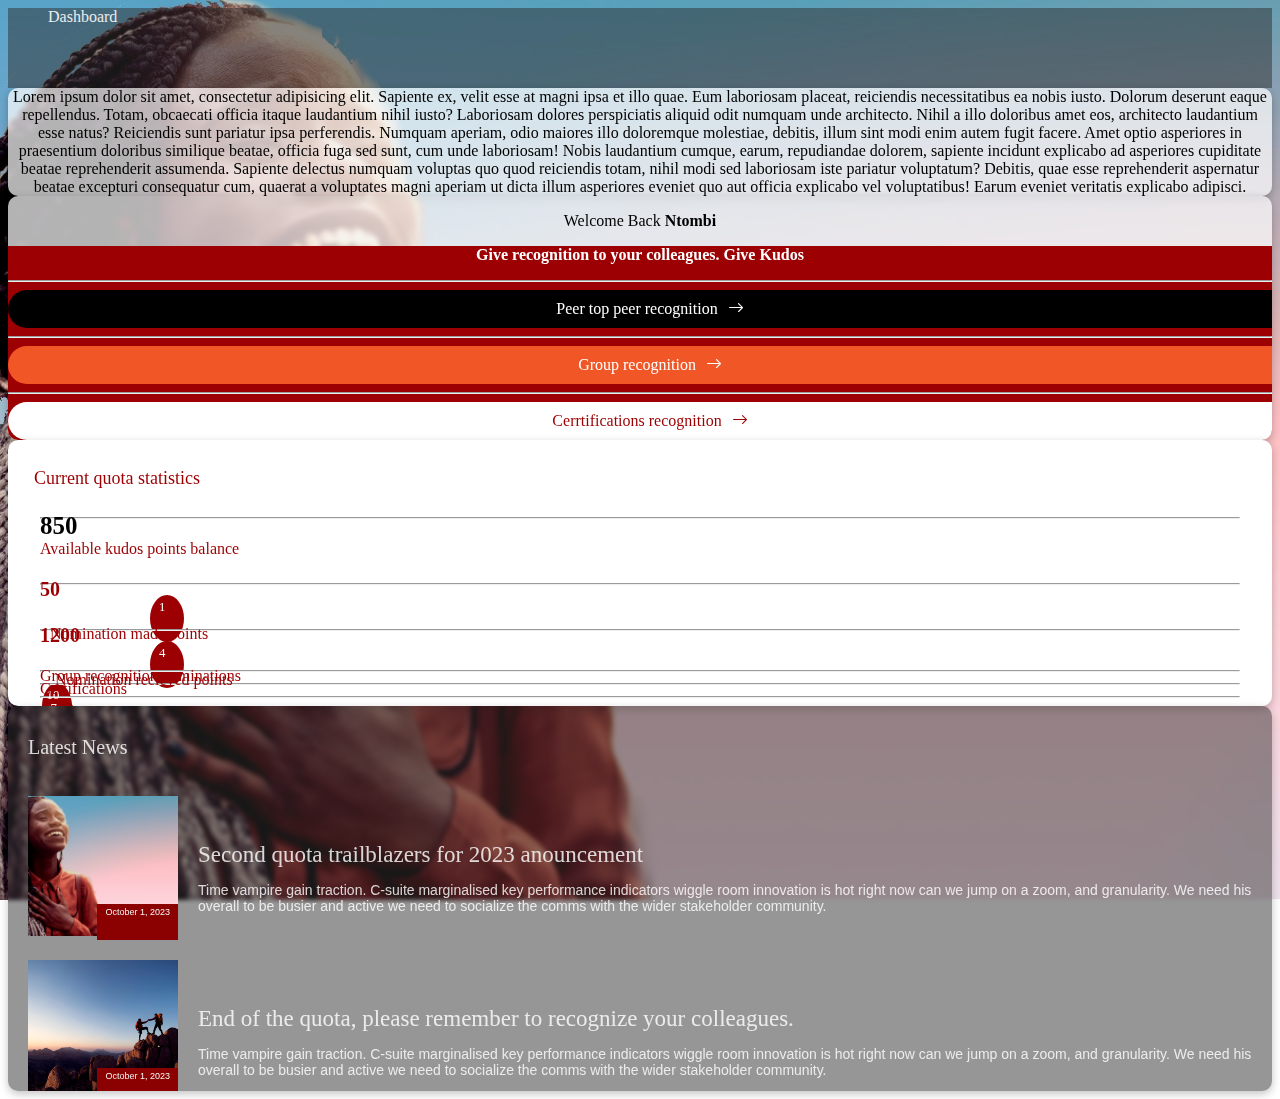
==== commit 73cde962: "Added news code" ====
--- a/index.html
+++ b/index.html
@@ -55,7 +55,6 @@
                     <hr class="hr">
                     <a class="absa-btn btn-white" href="#">Cerrtifications recognition <i class="bi bi-arrow-right" style="margin-left: 6px;"></i></a>
                 </div>        
-            
             </div>
           </div>
           <div class="col-sm-6 p-2">
@@ -102,22 +101,43 @@
           </div>
         </div>
         <div class="row p-2">
-
-          <div class="col-md-12 box ">
-            Lorem ipsum dolor sit amet consectetur adipisicing elit. Quo ab
-          excepturi dolor sapiente neque veritatis deserunt. Labore, atque dolor
-          soluta autem, doloribus velit rerum omnis quae quis, eaque blanditiis!
-          Sequi. Reprehenderit alias amet fuga facilis ab possimus excepturi
-          laboriosam commodi, nemo libero voluptatem. Ducimus dolor aspernatur
-          et provident, nesciunt enim veniam explicabo, odio debitis sit
-          dignissimos quisquam, fugit error? Officiis! Incidunt tempora, neque
-          labore maxime aliquid quo iure repellat veniam aperiam velit ullam,
-          ipsa tenetur est eaque reiciendis similique libero, magni
-          reprehenderit rem molestias iusto perferendis! Nam ex perspiciatis
-          beatae. Dolorum dolor commodi ullam. Itaque earum sunt assumenda
-          repellat dolore necessitatibus ipsa modi libero quas facere mollitia,
-          eum, debitis quod eos expedita magni adipisci unde perspiciatis id
-          atque iure harum.
+          <div class="col-md-12 box4">
+            <h2 class="news-head">Latest News</h2>
+            <div class="row news-container">
+              <hr class="custom-hr">
+                <div class="col-md-6 card-news">
+                  <div class="news-wrapper">
+                    <div class="news-container">
+                      <div class="news-item">
+                        <div class="image-wrapper">
+                          <img src="./assets/images/landing.png" class="news-img" alt="News Image">
+                          <div class="date-overlay">October 1, 2023</div>
+                        </div>
+                        <div class="news-content">
+                          <h5 class="news-title">Second quota trailblazers for 2023 anouncement</h5>
+                          <p class="news-description">Time vampire gain traction. C-suite marginalised key performance
+                            indicators wiggle room innovation is hot right now can we jump on a zoom, and granularity.
+                            We need his overall to be busier and active we need to socialize the comms with the wider
+                            stakeholder community.</p>
+                        </div>
+                      </div>
+                      <div class="news-item">
+                        <div class="image-wrapper">
+                          <img src="./assets/images/news2.jpg" class="news-img" alt="News Image">
+                          <div class="date-overlay">October 1, 2023</div>
+                        </div>
+                        <div class="news-content">
+                          <h5 class="news-title">End of the quota, please remember to recognize your colleagues.</h5>
+                          <p class="news-description">Time vampire gain traction. C-suite marginalised key performance
+                            indicators wiggle room innovation is hot right now can we jump on a zoom, and granularity.
+                            We need his overall to be busier and active we need to socialize the comms with the wider
+                            stakeholder community.</p>
+                        </div>
+                      </div>
+                    </div>
+                  </div>   
+                </div>
+            </div>
           </div>
         </div>
       </div>
--- a/index.css
+++ b/index.css
@@ -183,4 +183,135 @@
       border-radius: 50%;
     }
   }
+}
+
+/* News tab or column styles */
+.news-head {
+  color: rgba(255, 255, 255, 0.815);
+  font-family: Cambria, Cochin, Georgia, Times, 'Times New Roman', serif;
+  font-weight: lighter;
+  font-size: 20px;
+  margin-top: 30px;
+  margin-left: 20px;
+}
+
+.custom-hr {
+  position: absolute;
+  width: calc(100%-40px);
+  margin-left: 30px;
+  background-color: #ececec;
+  margin-right: 30px;
+  margin-bottom: 0;
+  margin-top: 0;
+  border: none;
+}
+
+.custom-hr::after {
+  content: "";
+  position: relative;
+  top: 0;
+  right: -30px !important;
+  width: 20px;
+  height: 100%;
+  background-color: #ececec;
+}
+
+.card-news {
+  width: 100% !important;
+}
+
+.news-container {
+  display: flex;
+  flex-direction: column;
+  justify-content: space-between;
+  margin-top: 10px;
+  width: 100%;
+}
+
+.news-item {
+  display: flex;
+  align-items: center;
+  margin-bottom: 20px;
+}
+
+.image-wrapper {
+  position: relative;
+}
+
+.news-img {
+  width: 150px;
+  height: 140px;
+  object-fit: cover;
+  margin-right: 20px;
+}
+
+.news-content {
+  flex: 1;
+  margin-bottom: 5px;
+}
+
+.news-title {
+  font-size: 23px;
+  margin-bottom: 10px;
+  color: rgba(255, 255, 255, 0.815);
+  font-family: Cambria, Cochin, Georgia, Times, 'Times New Roman', serif;
+  font-weight: lighter;
+}
+
+.news-description {
+  font-size: 14px;
+  color: rgba(255, 255, 255, 0.815);
+  font-family: 'Segoe UI', Tahoma, Geneva, Verdana, sans-serif;
+  font-weight: lighter;
+}
+
+.date-overlay {
+  position: absolute;
+  bottom: 0px;
+  right: 20px;
+  height: 30px;
+  width: auto;
+  text-align: center;
+  background-color: darkred;
+  padding: 3px 8px;
+  font-size: 9px;
+  color: whitesmoke;
+  font-family: 'Lucida Sans', 'Lucida Sans Regular', 'Lucida Grande', 'Lucida Sans Unicode', Geneva, Verdana, sans-serif;
+  font-weight: lighter;
+}
+
+.news-wrapper {
+  overflow-y: scroll;
+  height: 300px;
+  margin-top: 5px;
+  align-items: center;
+  padding: 5px 20px 5px;
+}
+
+::-webkit-scrollbar-track {
+  background: white;
+  border-radius: 8px;
+
+}
+
+::-webkit-scrollbar-thumb {
+  background: rgb(137, 23, 23);
+  border-radius: 20px;
+}
+
+::-webkit-scrollbar {
+  background-color: white !important;
+  border-radius: 10px;
+  width: 12px;
+  height: auto;
+}
+
+.box4 {
+  background-color: rgba(45, 45, 45, 0.5);
+  backdrop-filter: blur(2px);
+  /* padding: 10px; */
+  text-align: left;
+  border-radius: 10px;
+  overflow: hidden;
+  box-shadow: rgba(0, 0, 0, 0.24) 0px 3px 8px;
 }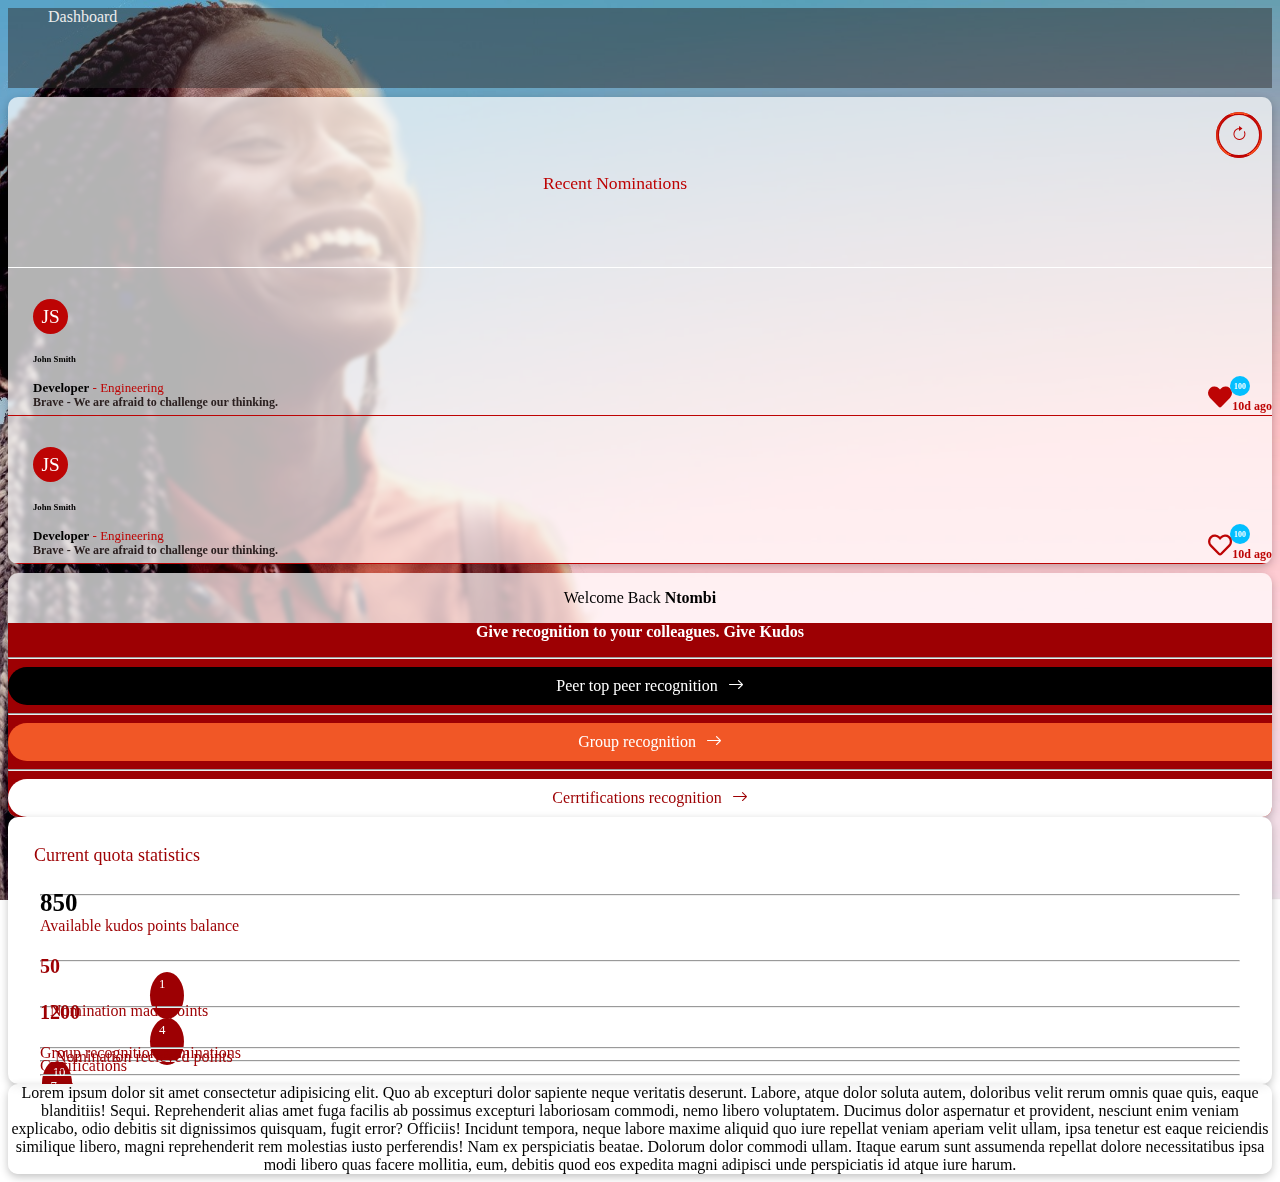
==== commit 9b3c632a: "added recent nominations structure and styles" ====
--- a/index.html
+++ b/index.html
@@ -19,25 +19,76 @@
   </nav>
   <div class="container">
     <div class="row">
-      <div class="col-md-4 box">
-        Lorem ipsum dolor sit amet, consectetur adipisicing elit. Sapiente ex,
-        velit esse at magni ipsa et illo quae. Eum laboriosam placeat,
-        reiciendis necessitatibus ea nobis iusto. Dolorum deserunt eaque
-        repellendus. Totam, obcaecati officia itaque laudantium nihil iusto?
-        Laboriosam dolores perspiciatis aliquid odit numquam unde architecto.
-        Nihil a illo doloribus amet eos, architecto laudantium esse natus?
-        Reiciendis sunt pariatur ipsa perferendis. Numquam aperiam, odio maiores
-        illo doloremque molestiae, debitis, illum sint modi enim autem fugit
-        facere. Amet optio asperiores in praesentium doloribus similique beatae,
-        officia fuga sed sunt, cum unde laboriosam! Nobis laudantium cumque,
-        earum, repudiandae dolorem, sapiente incidunt explicabo ad asperiores
-        cupiditate beatae reprehenderit assumenda. Sapiente delectus numquam
-        voluptas quo quod reiciendis totam, nihil modi sed laboriosam iste
-        pariatur voluptatum? Debitis, quae esse reprehenderit aspernatur beatae
-        excepturi consequatur cum, quaerat a voluptates magni aperiam ut dicta
-        illum asperiores eveniet quo aut officia explicabo vel voluptatibus!
-        Earum eveniet veritatis explicabo adipisci.
-      </div>
+        <div class="col-sm-4  margin-t box">
+            <div class="header-recent">
+                <h6>Recent Nominations</h6>
+                <div class="reloadcircle">
+                    <i class="bi bi-arrow-clockwise"></i>
+                </div>
+            </div>
+            <div class="row nomination">
+                <div class="col-sm-2 p-3">
+                    <div class="absa-badge2 ml-5">JS</div>
+                </div>
+                <div class="col-sm-10 text-align">
+                    <div class="row">
+                        <div class="col-sm-10 ">
+                            <h6 class="">John <b>Smith</b></h6>
+                        </div>
+                        <div class="col-sm-2 likes-1">
+                            <!-- <div class="likes-badge">100</div> -->
+                            <i class="fas fa-heart like-button"></i>
+                            <div class="fas likes-badge">100</div>
+                            <!-- <i class="far fa-heart"></i> -->
+                        </div>
+                    </div>
+                    <div class="l-h-0-5">
+                        <label class="mb-1 display:inline-block"><strong>Developer</strong></label><label class="red"> -
+                            Engineering</label>
+                    </div>
+                    <div class="">
+                        <p>Brave - We are afraid to challenge our thinking.</p>
+                    </div>
+                   
+                </div>
+            </div>
+            <div class="row">
+                <div class="col-sm-12">
+                    <label class="duration pb-1 px-3"><b>10d ago</b></label>
+                </div>
+               </div>
+            <div class="col-sm-12 nomination-border"></div>
+            <div class="row nomination">
+                <div class="col-sm-2 p-3">
+                    <div class="absa-badge2 ml-5">JS</div>
+                </div>
+                <div class="col-sm-10 text-align">
+                    <div class="row">
+                        <div class="col-sm-10 ">
+                            <h6 class="">John <b>Smith</b></h6>
+                        </div>
+                        <div class="col-sm-2 likes-1">
+                            <div class="fas likes-badge">100</div>
+                            <!-- <i class="fas fa-heart"></i> -->
+                            <i class="far fa-heart like-button"></i>
+                        </div>
+                    </div>
+                    <div class="l-h-0-5">
+                        <label class="mb-1 display:inline-block"><strong>Developer</strong></label><label class="red"> -
+                            Engineering</label>
+                    </div>
+                    <div class="">
+                        <p>Brave - We are afraid to challenge our thinking.</p>
+                    </div>
+                </div>
+            </div>
+           <div class="row">
+            <div class="col-sm-12">
+                <label class="duration pb-1 px-3"><b>10d ago</b></label>
+            </div>
+           </div>
+            <div class="col-sm-12 nomination-border"></div>
+        </div>
       <div class="col-md-8">
         <div class="row">
 
@@ -55,6 +106,7 @@
                     <hr class="hr">
                     <a class="absa-btn btn-white" href="#">Cerrtifications recognition <i class="bi bi-arrow-right" style="margin-left: 6px;"></i></a>
                 </div>        
+            
             </div>
           </div>
           <div class="col-sm-6 p-2">
@@ -101,43 +153,22 @@
           </div>
         </div>
         <div class="row p-2">
-          <div class="col-md-12 box4">
-            <h2 class="news-head">Latest News</h2>
-            <div class="row news-container">
-              <hr class="custom-hr">
-                <div class="col-md-6 card-news">
-                  <div class="news-wrapper">
-                    <div class="news-container">
-                      <div class="news-item">
-                        <div class="image-wrapper">
-                          <img src="./assets/images/landing.png" class="news-img" alt="News Image">
-                          <div class="date-overlay">October 1, 2023</div>
-                        </div>
-                        <div class="news-content">
-                          <h5 class="news-title">Second quota trailblazers for 2023 anouncement</h5>
-                          <p class="news-description">Time vampire gain traction. C-suite marginalised key performance
-                            indicators wiggle room innovation is hot right now can we jump on a zoom, and granularity.
-                            We need his overall to be busier and active we need to socialize the comms with the wider
-                            stakeholder community.</p>
-                        </div>
-                      </div>
-                      <div class="news-item">
-                        <div class="image-wrapper">
-                          <img src="./assets/images/news2.jpg" class="news-img" alt="News Image">
-                          <div class="date-overlay">October 1, 2023</div>
-                        </div>
-                        <div class="news-content">
-                          <h5 class="news-title">End of the quota, please remember to recognize your colleagues.</h5>
-                          <p class="news-description">Time vampire gain traction. C-suite marginalised key performance
-                            indicators wiggle room innovation is hot right now can we jump on a zoom, and granularity.
-                            We need his overall to be busier and active we need to socialize the comms with the wider
-                            stakeholder community.</p>
-                        </div>
-                      </div>
-                    </div>
-                  </div>   
-                </div>
-            </div>
+
+          <div class="col-md-12 box ">
+            Lorem ipsum dolor sit amet consectetur adipisicing elit. Quo ab
+          excepturi dolor sapiente neque veritatis deserunt. Labore, atque dolor
+          soluta autem, doloribus velit rerum omnis quae quis, eaque blanditiis!
+          Sequi. Reprehenderit alias amet fuga facilis ab possimus excepturi
+          laboriosam commodi, nemo libero voluptatem. Ducimus dolor aspernatur
+          et provident, nesciunt enim veniam explicabo, odio debitis sit
+          dignissimos quisquam, fugit error? Officiis! Incidunt tempora, neque
+          labore maxime aliquid quo iure repellat veniam aperiam velit ullam,
+          ipsa tenetur est eaque reiciendis similique libero, magni
+          reprehenderit rem molestias iusto perferendis! Nam ex perspiciatis
+          beatae. Dolorum dolor commodi ullam. Itaque earum sunt assumenda
+          repellat dolore necessitatibus ipsa modi libero quas facere mollitia,
+          eum, debitis quod eos expedita magni adipisci unde perspiciatis id
+          atque iure harum.
           </div>
         </div>
       </div>
--- a/index.css
+++ b/index.css
@@ -185,133 +185,135 @@
   }
 }
 
-/* News tab or column styles */
-.news-head {
-  color: rgba(255, 255, 255, 0.815);
-  font-family: Cambria, Cochin, Georgia, Times, 'Times New Roman', serif;
-  font-weight: lighter;
-  font-size: 20px;
-  margin-top: 30px;
-  margin-left: 20px;
-}
-
-.custom-hr {
+.like-button{
+  color: #bd0404;
+  width: 1rem;
+  font-size: x-large;
   position: absolute;
-  width: calc(100%-40px);
-  margin-left: 30px;
-  background-color: #ececec;
-  margin-right: 30px;
-  margin-bottom: 0;
-  margin-top: 0;
-  border: none;
-}
-
-.custom-hr::after {
-  content: "";
-  position: relative;
-  top: 0;
-  right: -30px !important;
-  width: 20px;
-  height: 100%;
-  background-color: #ececec;
-}
-
-.card-news {
-  width: 100% !important;
-}
-
-.news-container {
-  display: flex;
-  flex-direction: column;
-  justify-content: space-between;
-  margin-top: 10px;
-  width: 100%;
-}
-
-.news-item {
+  right: 48px;
+  display: block;
+ }
+ .margin-t{
+  margin-top: 9px !important;
+  margin-bottom: 9px !important;
+ }
+ .header-recent{
+  padding: 35px 70px 32px 20px;
+  color: #bd0404 !important;
+  border-bottom: 1px solid white;
+  display: block;
+}
+.header-recent h6 {
+ font-size: 1.1em;
+ font-weight: 350;
+}
+.reloadcircle { 
+  position: absolute;
+  width: 40px; 
+  height: 40px; 
+  border-radius: 50%;
+  line-height: 40px;
+  border: 3px solid #bd0404;
+  background: transparent;
   display: flex;
   align-items: center;
-  margin-bottom: 20px;
-}
-
-.image-wrapper {
-  position: relative;
-}
-
-.news-img {
-  width: 150px;
-  height: 140px;
-  object-fit: cover;
-  margin-right: 20px;
-}
-
-.news-content {
-  flex: 1;
-  margin-bottom: 5px;
-}
-
-.news-title {
-  font-size: 23px;
-  margin-bottom: 10px;
-  color: rgba(255, 255, 255, 0.815);
-  font-family: Cambria, Cochin, Georgia, Times, 'Times New Roman', serif;
-  font-weight: lighter;
-}
-
-.news-description {
-  font-size: 14px;
-  color: rgba(255, 255, 255, 0.815);
-  font-family: 'Segoe UI', Tahoma, Geneva, Verdana, sans-serif;
-  font-weight: lighter;
-}
-
-.date-overlay {
+  justify-content: center;
+  right: 10px;
+  top:15px;
+}
+
+.reloadcircle::before {
   position: absolute;
-  bottom: 0px;
-  right: 20px;
-  height: 30px;
-  width: auto;
+  width: 40px;
+  height: 40px;
+  line-height: 40px;
+  border-radius: 58px;
+  border: 3px solid transparent;
+  background: transparent; content: "";
+  background: linear-gradient(#bd0404,#f94e1a);
+  -webkit-mask: radial-gradient(farthest-side, transparent calc(100% - 2px),#fff 0);
+  display: flex;
+  align-items: center;
+  justify-content: center;
+  display: block;
+}
+
+.reload-icon{
+font-size: 1.5rem;
+display: block;
+}
+
+.text-center{
+  padding-left: 4rem;
+  color: #bd0404;
+  font-weight:370;
+ }
+
+  .nomination p{
+    font-size: 12px;
+    color: #2b2020;
+    font-weight: 600;
+    margin-bottom: 0 !important;
+    margin-top: 4px;
+  }
+  .nomination{
+    padding: 21px 25px 5px;
+    margin-top:10px;
+    /* border-bottom: solid 1px#bd0404 ; */
+    font-size: 13px;
+    }
+    .red{
+      color: #bd0404;
+    }
+.absa-badge2{
+  height: 35px;
+  width: 35px;
+  border-radius: 25px;
+  background-color: #bd0404;
+  color: white;
   text-align: center;
-  background-color: darkred;
-  padding: 3px 8px;
-  font-size: 9px;
-  color: whitesmoke;
-  font-family: 'Lucida Sans', 'Lucida Sans Regular', 'Lucida Grande', 'Lucida Sans Unicode', Geneva, Verdana, sans-serif;
-  font-weight: lighter;
-}
-
-.news-wrapper {
-  overflow-y: scroll;
-  height: 300px;
-  margin-top: 5px;
-  align-items: center;
-  padding: 5px 20px 5px;
-}
-
-::-webkit-scrollbar-track {
-  background: white;
-  border-radius: 8px;
-
-}
-
-::-webkit-scrollbar-thumb {
-  background: rgb(137, 23, 23);
-  border-radius: 20px;
-}
-
-::-webkit-scrollbar {
-  background-color: white !important;
-  border-radius: 10px;
-  width: 12px;
-  height: auto;
-}
-
-.box4 {
-  background-color: rgba(45, 45, 45, 0.5);
-  backdrop-filter: blur(2px);
-  /* padding: 10px; */
-  text-align: left;
-  border-radius: 10px;
-  overflow: hidden;
-  box-shadow: rgba(0, 0, 0, 0.24) 0px 3px 8px;
+  font-size: 1.2rem;
+  line-height: 35px;
+  display: block;
+}
+.likes-1{
+  cursor: pointer;
+  display: block;
+}
+
+.nomination-border{
+  border-bottom: solid 1px#bd0404 ;
+}
+
+.duration{
+  color:#bd0404;
+  float: right;
+  margin-top: -1rem;
+  font-size: 12px;
+}
+
+.text-align{
+  text-align: justify;
+}
+.l-h-0-5{
+  line-height: 0.5;
+}
+.likes-badge  {
+  line-height: 20px;
+  height: 20px;
+  width: 20px;
+  border-radius: 50%;
+  font-size: 0.5rem;
+  background-color: #03bfff;
+  color: white;
+  margin-top: -9px;
+  position: absolute;
+  right: 22px;
+  text-align: center;
+}
+
+@media (max-width:1024px) {
+  .header-recent{
+    padding: 35px 70px 32px;
+  }
 }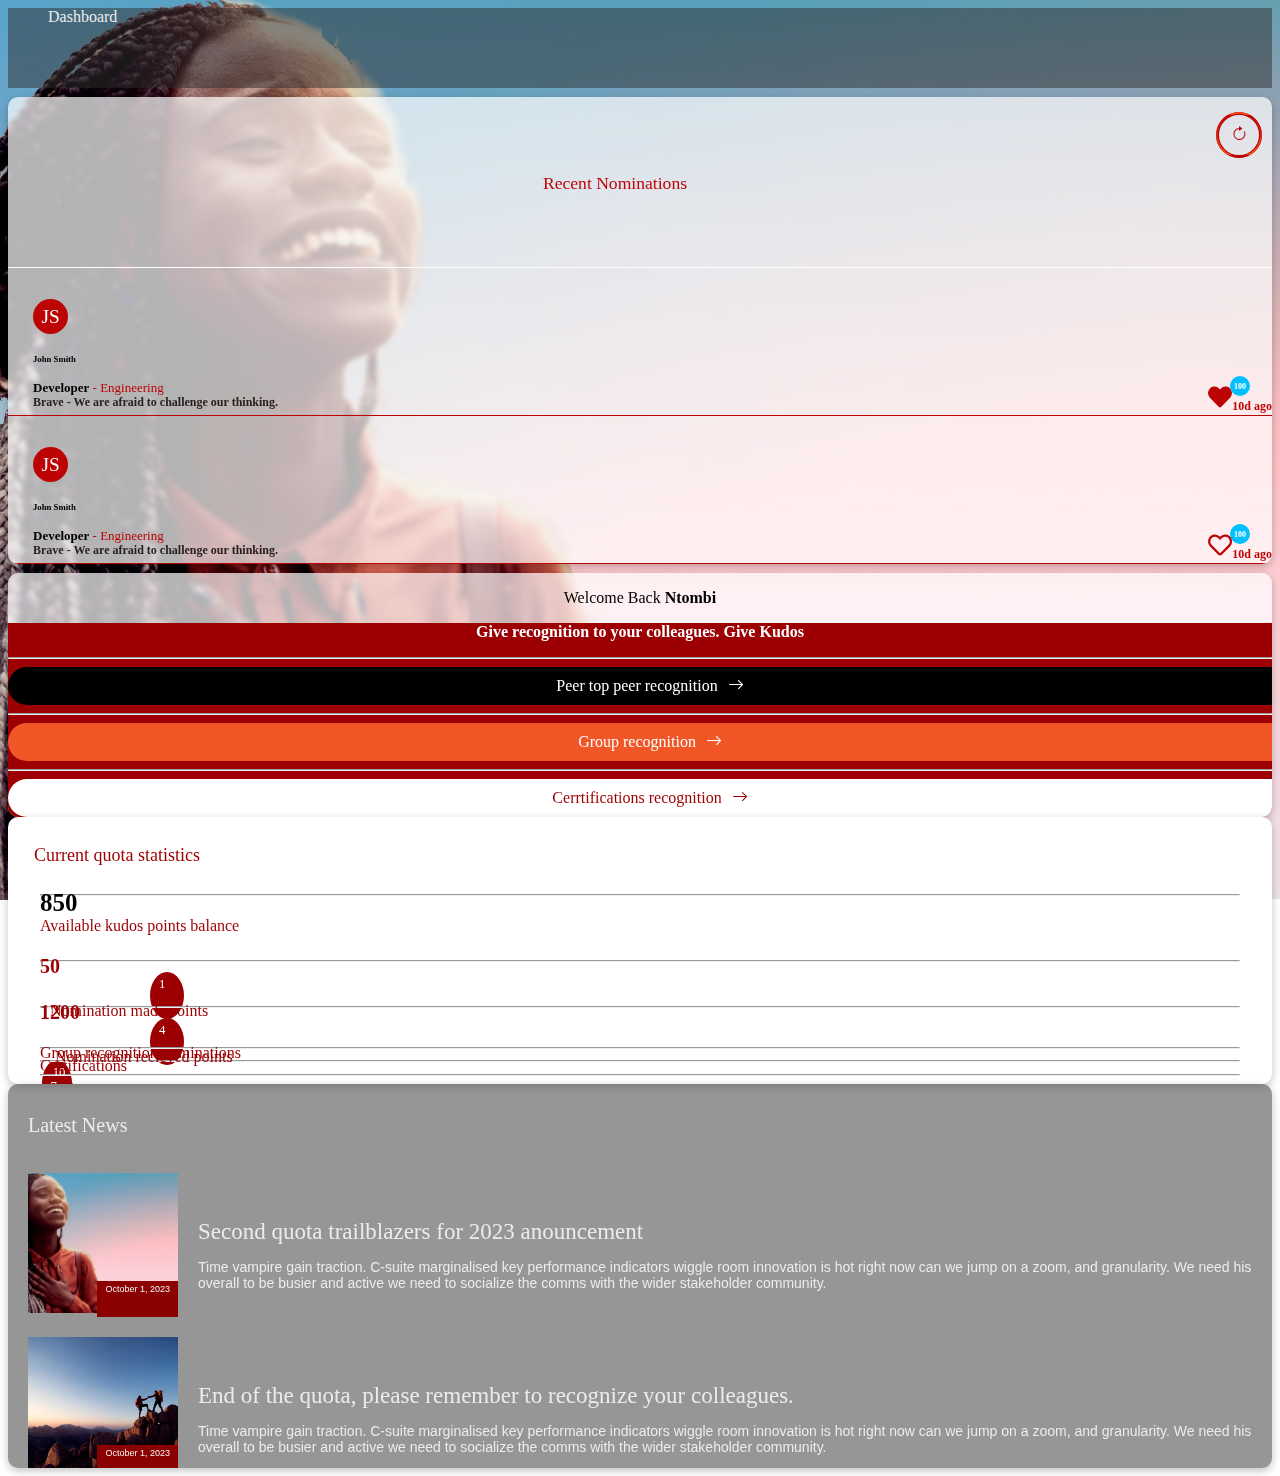
==== commit 4efe6ad1: "Added news cards code" ====
--- a/index.html
+++ b/index.html
@@ -154,21 +154,43 @@
         </div>
         <div class="row p-2">
 
-          <div class="col-md-12 box ">
-            Lorem ipsum dolor sit amet consectetur adipisicing elit. Quo ab
-          excepturi dolor sapiente neque veritatis deserunt. Labore, atque dolor
-          soluta autem, doloribus velit rerum omnis quae quis, eaque blanditiis!
-          Sequi. Reprehenderit alias amet fuga facilis ab possimus excepturi
-          laboriosam commodi, nemo libero voluptatem. Ducimus dolor aspernatur
-          et provident, nesciunt enim veniam explicabo, odio debitis sit
-          dignissimos quisquam, fugit error? Officiis! Incidunt tempora, neque
-          labore maxime aliquid quo iure repellat veniam aperiam velit ullam,
-          ipsa tenetur est eaque reiciendis similique libero, magni
-          reprehenderit rem molestias iusto perferendis! Nam ex perspiciatis
-          beatae. Dolorum dolor commodi ullam. Itaque earum sunt assumenda
-          repellat dolore necessitatibus ipsa modi libero quas facere mollitia,
-          eum, debitis quod eos expedita magni adipisci unde perspiciatis id
-          atque iure harum.
+          <div class="col-md-12 box4">
+            <h2 class="news-head">Latest News</h2>
+            <div class="row news-container">
+              <hr class="custom-hr">
+                <div class="col-md-6 card-news">
+                  <div class="news-wrapper">
+                    <div class="news-container">
+                      <div class="news-item">
+                        <div class="image-wrapper">
+                          <img src="./assets/images/landing.png" class="news-img" alt="News Image">
+                          <div class="date-overlay">October 1, 2023</div>
+                        </div>
+                        <div class="news-content">
+                          <h5 class="news-title">Second quota trailblazers for 2023 anouncement</h5>
+                          <p class="news-description">Time vampire gain traction. C-suite marginalised key performance
+                            indicators wiggle room innovation is hot right now can we jump on a zoom, and granularity.
+                            We need his overall to be busier and active we need to socialize the comms with the wider
+                            stakeholder community.</p>
+                        </div>
+                      </div>
+                      <div class="news-item">
+                        <div class="image-wrapper">
+                          <img src="./assets/images/news2.jpg" class="news-img" alt="News Image">
+                          <div class="date-overlay">October 1, 2023</div>
+                        </div>
+                        <div class="news-content">
+                          <h5 class="news-title">End of the quota, please remember to recognize your colleagues.</h5>
+                          <p class="news-description">Time vampire gain traction. C-suite marginalised key performance
+                            indicators wiggle room innovation is hot right now can we jump on a zoom, and granularity.
+                            We need his overall to be busier and active we need to socialize the comms with the wider
+                            stakeholder community.</p>
+                        </div>
+                      </div>
+                    </div>
+                  </div>   
+                </div>
+            </div>
           </div>
         </div>
       </div>
--- a/index.css
+++ b/index.css
@@ -316,4 +316,135 @@
   .header-recent{
     padding: 35px 70px 32px;
   }
+}
+
+/* News tab or column styles */
+.news-head {
+  color: rgba(255, 255, 255, 0.815);
+  font-family: Cambria, Cochin, Georgia, Times, 'Times New Roman', serif;
+  font-weight: lighter;
+  font-size: 20px;
+  margin-top: 30px;
+  margin-left: 20px;
+}
+
+.custom-hr {
+  position: absolute;
+  width: calc(100%-40px);
+  margin-left: 30px;
+  background-color: #ececec;
+  margin-right: 30px;
+  margin-bottom: 0;
+  margin-top: 0;
+  border: none;
+}
+
+.custom-hr::after {
+  content: "";
+  position: relative;
+  top: 0;
+  right: -30px !important;
+  width: 20px;
+  height: 100%;
+  background-color: #ececec;
+}
+
+.card-news {
+  width: 100% !important;
+}
+
+.news-container {
+  display: flex;
+  flex-direction: column;
+  justify-content: space-between;
+  margin-top: 10px;
+  width: 100%;
+}
+
+.news-item {
+  display: flex;
+  align-items: center;
+  margin-bottom: 20px;
+}
+
+.image-wrapper {
+  position: relative;
+}
+
+.news-img {
+  width: 150px;
+  height: 140px;
+  object-fit: cover;
+  margin-right: 20px;
+}
+
+.news-content {
+  flex: 1;
+  margin-bottom: 5px;
+}
+
+.news-title {
+  font-size: 23px;
+  margin-bottom: 10px;
+  color: rgba(255, 255, 255, 0.815);
+  font-family: Cambria, Cochin, Georgia, Times, 'Times New Roman', serif;
+  font-weight: lighter;
+}
+
+.news-description {
+  font-size: 14px;
+  color: rgba(255, 255, 255, 0.815);
+  font-family: 'Segoe UI', Tahoma, Geneva, Verdana, sans-serif;
+  font-weight: lighter;
+}
+
+.date-overlay {
+  position: absolute;
+  bottom: 0px;
+  right: 20px;
+  height: 30px;
+  width: auto;
+  text-align: center;
+  background-color: darkred;
+  padding: 3px 8px;
+  font-size: 9px;
+  color: whitesmoke;
+  font-family: 'Lucida Sans', 'Lucida Sans Regular', 'Lucida Grande', 'Lucida Sans Unicode', Geneva, Verdana, sans-serif;
+  font-weight: lighter;
+}
+
+.news-wrapper {
+  overflow-y: scroll;
+  height: 300px;
+  margin-top: 5px;
+  align-items: center;
+  padding: 5px 20px 5px;
+}
+
+::-webkit-scrollbar-track {
+  background: white;
+  border-radius: 8px;
+
+}
+
+::-webkit-scrollbar-thumb {
+  background: rgb(137, 23, 23);
+  border-radius: 20px;
+}
+
+::-webkit-scrollbar {
+  background-color: white !important;
+  border-radius: 10px;
+  width: 12px;
+  height: auto;
+}
+
+.box4 {
+  background-color: rgba(45, 45, 45, 0.5);
+  backdrop-filter: blur(2px);
+  /* padding: 10px; */
+  text-align: left;
+  border-radius: 10px;
+  overflow: hidden;
+  box-shadow: rgba(0, 0, 0, 0.24) 0px 3px 8px;
 }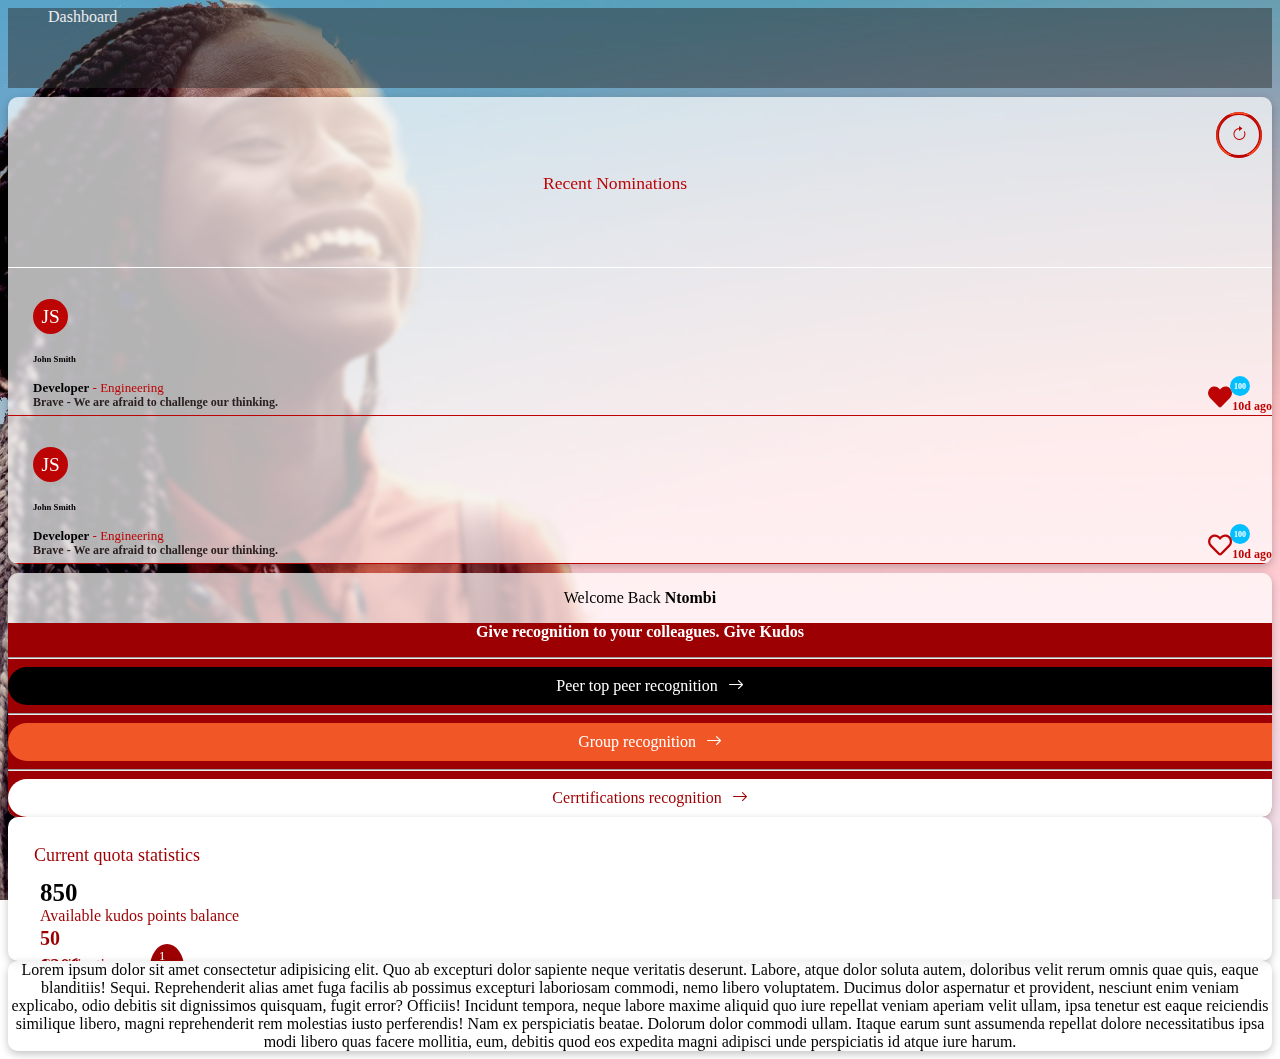
==== commit 7362465a: "Working on css" ====
--- a/index.html
+++ b/index.html
@@ -113,12 +113,10 @@
             <div class="box bx2">
               <p class="py-3 head2">Current quota statistics</p>
                 <div class="stats"> 
-                  <hr>
                   <div class="stats1">
                      <div class="balDiv"> <span class="balance">850</span> </div>
                      <div class="availText">Available kudos points balance</div>
                   </div>
-                  <hr>
                   <div class="stats2">
                      <div class="row">
                       <div class="col-sm-6 colTwo"><strong>50</strong></div>
@@ -126,71 +124,45 @@
                      </div>
                     <div class="row rowTwo">Nomination made points </div>
                   </div>
-                  <hr >
                   <div class="stats3">
                     <div class="row">
                       <div class="col-sm-6 colTwo3"><strong>1200</strong></div>
                       <div class="col-sm-6 colThree3"> <span class="absa-badge">4</span></div>
                      </div>
                     <div class="row rowTwo3">Nomination recieved points </div>
-                  </div>
-                  <hr style="margin-top: 1.5rem;">
+                    </div>
                   <div class="stats4">
                     <div class="row">
                       <div class="col-sm-10 colFour1">Group recognition nominations</div>
                       <div class="col-sm-2"><span class="absa-badge2">10</span></div>
                      </div>
                   </div>
-                  <hr style="margin-top: 0.7rem;">
                   <div class="stats4">
                     <div class="row">
                       <div class="col-sm-10 colFour1">Certifications</div>
                       <div class="col-sm-2"><span class="absa-badge">7</span></div>
                      </div>
                   </div>
-                  <hr style="margin-top: 0.7rem;">
             </div>
           </div>
         </div>
         <div class="row p-2">
 
-          <div class="col-md-12 box4">
-            <h2 class="news-head">Latest News</h2>
-            <div class="row news-container">
-              <hr class="custom-hr">
-                <div class="col-md-6 card-news">
-                  <div class="news-wrapper">
-                    <div class="news-container">
-                      <div class="news-item">
-                        <div class="image-wrapper">
-                          <img src="./assets/images/landing.png" class="news-img" alt="News Image">
-                          <div class="date-overlay">October 1, 2023</div>
-                        </div>
-                        <div class="news-content">
-                          <h5 class="news-title">Second quota trailblazers for 2023 anouncement</h5>
-                          <p class="news-description">Time vampire gain traction. C-suite marginalised key performance
-                            indicators wiggle room innovation is hot right now can we jump on a zoom, and granularity.
-                            We need his overall to be busier and active we need to socialize the comms with the wider
-                            stakeholder community.</p>
-                        </div>
-                      </div>
-                      <div class="news-item">
-                        <div class="image-wrapper">
-                          <img src="./assets/images/news2.jpg" class="news-img" alt="News Image">
-                          <div class="date-overlay">October 1, 2023</div>
-                        </div>
-                        <div class="news-content">
-                          <h5 class="news-title">End of the quota, please remember to recognize your colleagues.</h5>
-                          <p class="news-description">Time vampire gain traction. C-suite marginalised key performance
-                            indicators wiggle room innovation is hot right now can we jump on a zoom, and granularity.
-                            We need his overall to be busier and active we need to socialize the comms with the wider
-                            stakeholder community.</p>
-                        </div>
-                      </div>
-                    </div>
-                  </div>   
-                </div>
-            </div>
+          <div class="col-md-12 box ">
+            Lorem ipsum dolor sit amet consectetur adipisicing elit. Quo ab
+          excepturi dolor sapiente neque veritatis deserunt. Labore, atque dolor
+          soluta autem, doloribus velit rerum omnis quae quis, eaque blanditiis!
+          Sequi. Reprehenderit alias amet fuga facilis ab possimus excepturi
+          laboriosam commodi, nemo libero voluptatem. Ducimus dolor aspernatur
+          et provident, nesciunt enim veniam explicabo, odio debitis sit
+          dignissimos quisquam, fugit error? Officiis! Incidunt tempora, neque
+          labore maxime aliquid quo iure repellat veniam aperiam velit ullam,
+          ipsa tenetur est eaque reiciendis similique libero, magni
+          reprehenderit rem molestias iusto perferendis! Nam ex perspiciatis
+          beatae. Dolorum dolor commodi ullam. Itaque earum sunt assumenda
+          repellat dolore necessitatibus ipsa modi libero quas facere mollitia,
+          eum, debitis quod eos expedita magni adipisci unde perspiciatis id
+          atque iure harum.
           </div>
         </div>
       </div>
@@ -198,5 +170,4 @@
   </div>
 </body>
 
-</html>
-
+</html>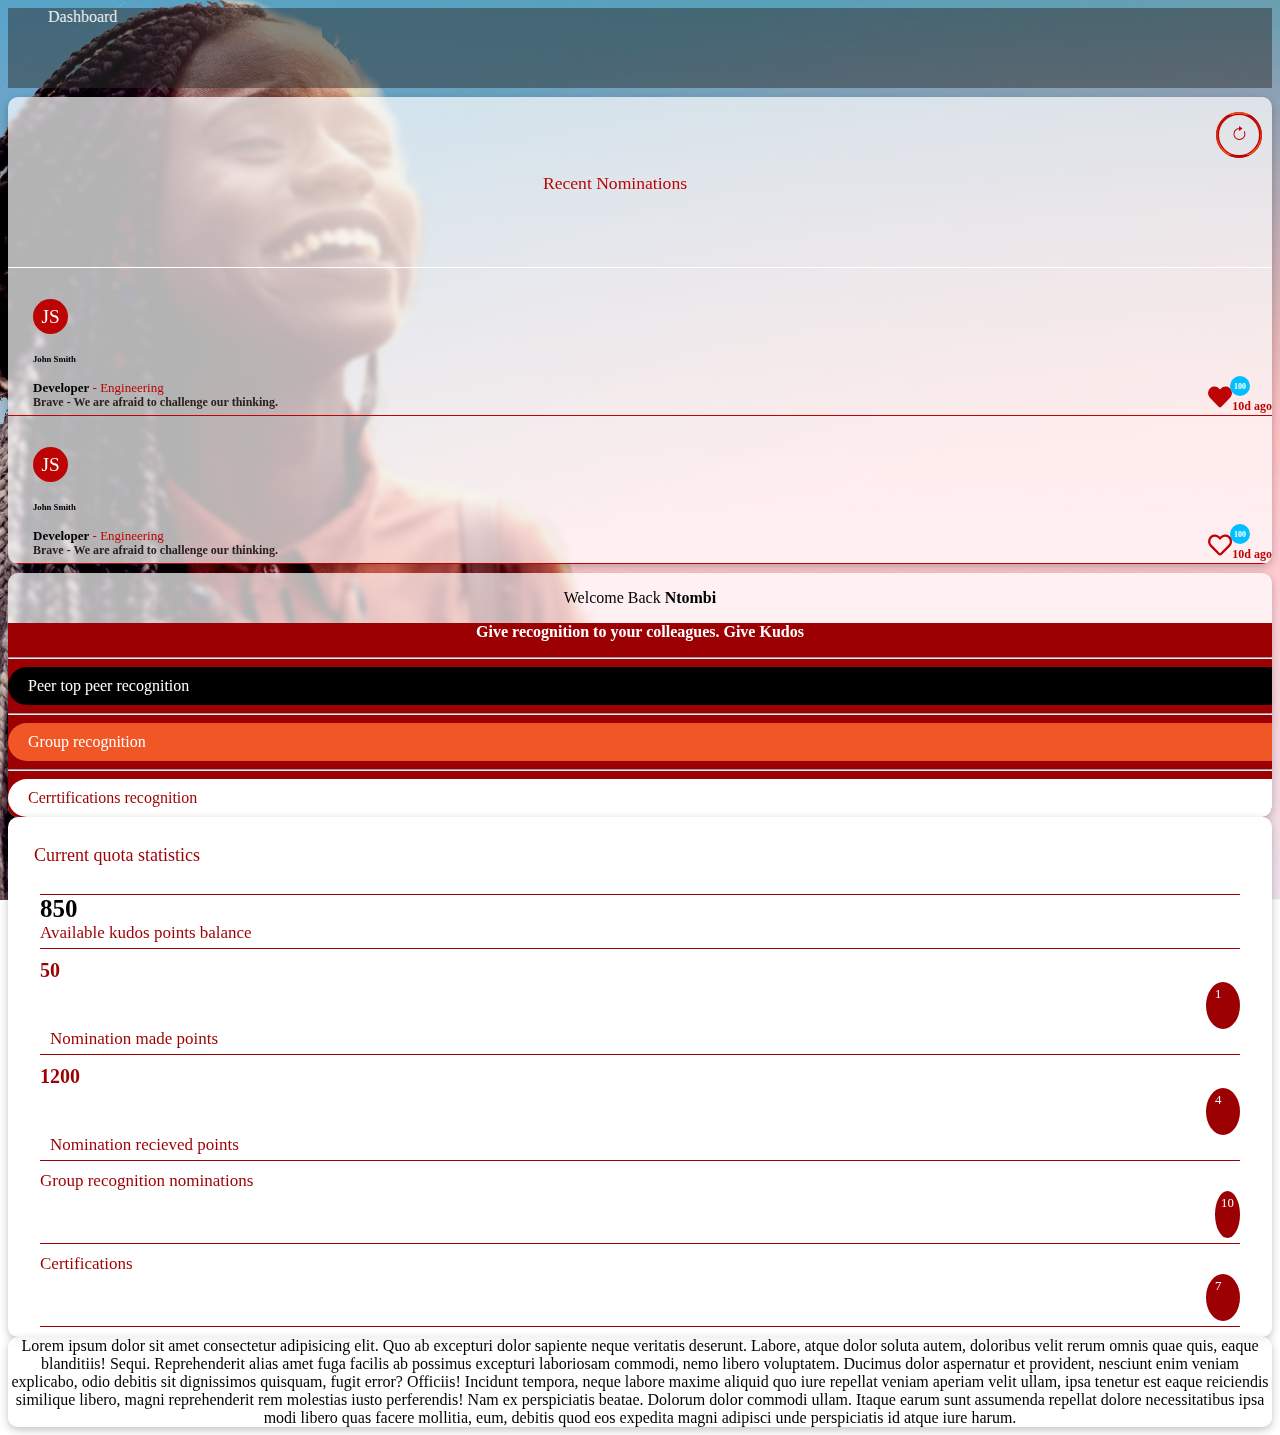
==== commit 6076701f: "Mae some few changes" ====
--- a/index.html
+++ b/index.html
@@ -100,9 +100,12 @@
                         <b>Give recognition to your colleagues. Give Kudos</b>
                     </p>
                     <hr class="hr">
-                    <a class="absa-btn btn-black" href="#">Peer top peer recognition <i class="bi bi-arrow-right" style="margin-left: 6px;"></i></a>
+                    <a class="absa-btn btn-black" href="#">
+                      <span>Peer top peer recognition </span>
+                      <i class="bi bi-arrow-right" style="margin-left: 6px;"></i>
+                    </a>
                     <hr class="hr">
-                    <a class="absa-btn btn-orange" href="#">Group recognition <i class="bi bi-arrow-right" style="margin-left: 6px;"></i></a>
+                    <a class="absa-btn btn-orange" href="#">Group recognition <i class="bi bi-arrow-right" style="justify-content: end; "></i></a>
                     <hr class="hr">
                     <a class="absa-btn btn-white" href="#">Cerrtifications recognition <i class="bi bi-arrow-right" style="margin-left: 6px;"></i></a>
                 </div>        
@@ -143,7 +146,7 @@
                       <div class="col-sm-2"><span class="absa-badge">7</span></div>
                      </div>
                   </div>
-            </div>
+              </div>
           </div>
         </div>
         <div class="row p-2">
--- a/index.css
+++ b/index.css
@@ -34,24 +34,28 @@
 .absa-btn {
   text-decoration: none;
   width: 100%;
-  padding: 10px;
+  padding: 10px 20px;
   border-radius: 50px;
   display: block;
   color: #fff;
   transition: all 0.2s;
+  display: flex;
+  justify-content: space-between;
 }
 
 .absa-btn:hover {
-  transform: scale(1.1);
+  transform: scale(0.9);
+
 }
 
 .btn-black {
   background-color: #000;
-
+  color:#fff;
 }
 
 .btn-orange {
   background-color: #f15726;
+  color:#fff;
 }
 
 .btn-white {
@@ -75,376 +79,242 @@
 }
 
 .hr{
-    color: #fff;
+  color: #fff;
 }
 
 .bx2{
-    background-color: #fff;;
-    backdrop-filter: blur(2px);
-    /* padding: 10px; */
-    text-align: left;
-    border-radius: 10px;
-    overflow: hidden;
-    box-shadow: rgba(0, 0, 0, 0.24) 0px 3px 8px;
-}
-.stats{
-    padding-left: 2rem;
-    padding-right: 2rem;
-    color: #9d0003;
-}
-
-.head2{
-    color: #9d0003;
-    margin-left: 1rem;
-    padding: 10px;
-    font-size: 18px; 
-}
-
-.stats1 { 
-    height: 63px;
-    .balDiv{
-        margin-top: -15px;
-    }
-    .availText{
-        margin-bottom: -15px;
-    }
-    .balance{
-        font-size: 25px;
-        font-weight: bold;
-        color: #000;
-    }
-}
-
-.stats2{
-    height: 43px;
-    .colTwo{
-        height: 30px;
-        margin-top: -15px;
-        font-size: 20px;
-    }
-    .colThree{
-        height: 30px;
-        margin-top: -15px;
-        padding-top: 2px !important;
-        padding-left: 110px !important;
-    }
-    .rowTwo{
-        padding-top: 0px; 
-        padding-left: 10px;
-        margin-bottom: -15px;
-       
-    }
-}
-
-.stats3{
-    height: 22px;
-    .colTwo3{
-        height: 30px;
-        margin-top: -15px;
-        font-size: 20px;
-    }
-    .colThree3{
-        height: 30px;
-        margin-top: -15px;
-        padding-top: 2px !important;
-        padding-left: 110px !important;
-    }
-    .rowTwo3{
-        padding-top: 0px; 
-        padding-left: 15px;
-        margin-bottom: -15px;
-    }
-}
-
-
-.stats4{
-  height: 7px;
-  .colFour1{
-      height: 30px;
-      margin-top: -15px;
-      padding-top: 0.1rem;
-  }
-  .col-sm-2{
-    height: 30px;
-    margin-top: -15px;
-    padding-top: 0.1rem;
-    padding-left: 0.1rem;
-
-    .absa-badge2 {
-      padding-left: 5px !important;
-      padding-bottom: 22px !important;
-      display: block;
-      height: 25px;
-      line-height: 25px;
-      width: 25px;
-      background-color: #9d0003;
-      font-size: 0.8rem;
-      color: white;
-      border-radius: 50%;
-    }
-  }
-}
-
-.like-button{
-  color: #bd0404;
-  width: 1rem;
-  font-size: x-large;
-  position: absolute;
-  right: 48px;
-  display: block;
- }
- .margin-t{
-  margin-top: 9px !important;
-  margin-bottom: 9px !important;
- }
- .header-recent{
-  padding: 35px 70px 32px 20px;
-  color: #bd0404 !important;
-  border-bottom: 1px solid white;
-  display: block;
-}
-.header-recent h6 {
- font-size: 1.1em;
- font-weight: 350;
-}
-.reloadcircle { 
-  position: absolute;
-  width: 40px; 
-  height: 40px; 
-  border-radius: 50%;
-  line-height: 40px;
-  border: 3px solid #bd0404;
-  background: transparent;
-  display: flex;
-  align-items: center;
-  justify-content: center;
-  right: 10px;
-  top:15px;
-}
-
-.reloadcircle::before {
-  position: absolute;
-  width: 40px;
-  height: 40px;
-  line-height: 40px;
-  border-radius: 58px;
-  border: 3px solid transparent;
-  background: transparent; content: "";
-  background: linear-gradient(#bd0404,#f94e1a);
-  -webkit-mask: radial-gradient(farthest-side, transparent calc(100% - 2px),#fff 0);
-  display: flex;
-  align-items: center;
-  justify-content: center;
-  display: block;
-}
-
-.reload-icon{
-font-size: 1.5rem;
-display: block;
-}
-
-.text-center{
-  padding-left: 4rem;
-  color: #bd0404;
-  font-weight:370;
- }
-
-  .nomination p{
-    font-size: 12px;
-    color: #2b2020;
-    font-weight: 600;
-    margin-bottom: 0 !important;
-    margin-top: 4px;
-  }
-  .nomination{
-    padding: 21px 25px 5px;
-    margin-top:10px;
-    /* border-bottom: solid 1px#bd0404 ; */
-    font-size: 13px;
-    }
-    .red{
-      color: #bd0404;
-    }
-.absa-badge2{
-  height: 35px;
-  width: 35px;
-  border-radius: 25px;
-  background-color: #bd0404;
-  color: white;
-  text-align: center;
-  font-size: 1.2rem;
-  line-height: 35px;
-  display: block;
-}
-.likes-1{
-  cursor: pointer;
-  display: block;
-}
-
-.nomination-border{
-  border-bottom: solid 1px#bd0404 ;
-}
-
-.duration{
-  color:#bd0404;
-  float: right;
-  margin-top: -1rem;
-  font-size: 12px;
-}
-
-.text-align{
-  text-align: justify;
-}
-.l-h-0-5{
-  line-height: 0.5;
-}
-.likes-badge  {
-  line-height: 20px;
-  height: 20px;
-  width: 20px;
-  border-radius: 50%;
-  font-size: 0.5rem;
-  background-color: #03bfff;
-  color: white;
-  margin-top: -9px;
-  position: absolute;
-  right: 22px;
-  text-align: center;
-}
-
-@media (max-width:1024px) {
-  .header-recent{
-    padding: 35px 70px 32px;
-  }
-}
-
-/* News tab or column styles */
-.news-head {
-  color: rgba(255, 255, 255, 0.815);
-  font-family: Cambria, Cochin, Georgia, Times, 'Times New Roman', serif;
-  font-weight: lighter;
-  font-size: 20px;
-  margin-top: 30px;
-  margin-left: 20px;
-}
-
-.custom-hr {
-  position: absolute;
-  width: calc(100%-40px);
-  margin-left: 30px;
-  background-color: #ececec;
-  margin-right: 30px;
-  margin-bottom: 0;
-  margin-top: 0;
-  border: none;
-}
-
-.custom-hr::after {
-  content: "";
-  position: relative;
-  top: 0;
-  right: -30px !important;
-  width: 20px;
-  height: 100%;
-  background-color: #ececec;
-}
-
-.card-news {
-  width: 100% !important;
-}
-
-.news-container {
-  display: flex;
-  flex-direction: column;
-  justify-content: space-between;
-  margin-top: 10px;
-  width: 100%;
-}
-
-.news-item {
-  display: flex;
-  align-items: center;
-  margin-bottom: 20px;
-}
-
-.image-wrapper {
-  position: relative;
-}
-
-.news-img {
-  width: 150px;
-  height: 140px;
-  object-fit: cover;
-  margin-right: 20px;
-}
-
-.news-content {
-  flex: 1;
-  margin-bottom: 5px;
-}
-
-.news-title {
-  font-size: 23px;
-  margin-bottom: 10px;
-  color: rgba(255, 255, 255, 0.815);
-  font-family: Cambria, Cochin, Georgia, Times, 'Times New Roman', serif;
-  font-weight: lighter;
-}
-
-.news-description {
-  font-size: 14px;
-  color: rgba(255, 255, 255, 0.815);
-  font-family: 'Segoe UI', Tahoma, Geneva, Verdana, sans-serif;
-  font-weight: lighter;
-}
-
-.date-overlay {
-  position: absolute;
-  bottom: 0px;
-  right: 20px;
-  height: 30px;
-  width: auto;
-  text-align: center;
-  background-color: darkred;
-  padding: 3px 8px;
-  font-size: 9px;
-  color: whitesmoke;
-  font-family: 'Lucida Sans', 'Lucida Sans Regular', 'Lucida Grande', 'Lucida Sans Unicode', Geneva, Verdana, sans-serif;
-  font-weight: lighter;
-}
-
-.news-wrapper {
-  overflow-y: scroll;
-  height: 300px;
-  margin-top: 5px;
-  align-items: center;
-  padding: 5px 20px 5px;
-}
-
-::-webkit-scrollbar-track {
-  background: white;
-  border-radius: 8px;
-
-}
-
-::-webkit-scrollbar-thumb {
-  background: rgb(137, 23, 23);
-  border-radius: 20px;
-}
-
-::-webkit-scrollbar {
-  background-color: white !important;
-  border-radius: 10px;
-  width: 12px;
-  height: auto;
-}
-
-.box4 {
-  background-color: rgba(45, 45, 45, 0.5);
+  background-color: #fff;;
   backdrop-filter: blur(2px);
-  /* padding: 10px; */
   text-align: left;
   border-radius: 10px;
   overflow: hidden;
   box-shadow: rgba(0, 0, 0, 0.24) 0px 3px 8px;
+}
+.stats{
+  padding-left: 2rem;
+  padding-right: 2rem;
+  color: #9d0003;
+}
+
+.head2{
+  color: #9d0003;
+  margin-left: 1rem;
+  padding: 10px;
+  font-size: 18px; 
+}
+
+.stats1 { 
+  border-top: 1px solid #9d0003;
+  border-bottom: 1px solid #9d0003;
+  margin: 10px 0;
+  padding-bottom: 5px; 
+  .balDiv{
+    font-size: 25px;
+    font-weight: bold;
+    color: #000;
+  }
+  .availText{
+      font-size: clamp(10px,4vw,17px)
+  }
+  .balance{
+      font-size: 25px;
+      font-weight: bold;
+      color: #000;
+  }
+}
+
+.stats2{
+  border-bottom: 1px solid #9d0003;
+  margin: 10px 0;
+  padding-bottom: 5px;
+  .colTwo{
+    font-size: 20px;
+  }
+  .colThree{
+    display: flex;
+    align-items: end;
+    justify-content: end;
+  }
+  .rowTwo{
+      font-size: clamp(10px,4vw,17px);
+      padding-left: 10px;
+  }
+}
+
+.stats3{
+  border-bottom: 1px solid #9d0003;
+  margin: 10px 0;
+  padding-bottom: 5px; 
+  .colTwo3{
+      font-size: 20px;
+  }
+  .colThree3{
+    display: flex;
+    align-items: end;
+    justify-content: end;
+  }
+  .rowTwo3{
+      font-size: clamp(10px,4vw,17px); 
+      padding-left: 10px;
+  }
+}
+
+
+.stats4{
+border-bottom: 1px solid #9d0003;
+margin: 10px 0;
+padding-bottom: 5px; 
+.colFour1{
+  font-size: clamp(10px,4vw,17px); 
+}
+.col-sm-2{
+  padding-left: 0.9rem;
+  display: flex;
+  justify-content: end;
+  .absa-badge2 {
+    padding-left: 0px !important;
+    padding-bottom: 22px !important;
+    display: block;
+    height: 25px;
+    line-height: 25px;
+    width: 25px;
+    background-color: #9d0003;
+    font-size: 0.8rem;
+    color: white;
+    border-radius: 50%;
+  }
+}
+}
+
+.like-button{
+color: #bd0404;
+width: 1rem;
+font-size: x-large;
+position: absolute;
+right: 48px;
+display: block;
+}
+.margin-t{
+margin-top: 9px !important;
+margin-bottom: 9px !important;
+}
+.header-recent{
+padding: 35px 70px 32px 20px;
+color: #bd0404 !important;
+border-bottom: 1px solid white;
+display: block;
+}
+.header-recent h6 {
+font-size: 1.1em;
+font-weight: 350;
+}
+.reloadcircle { 
+position: absolute;
+width: 40px; 
+height: 40px; 
+border-radius: 50%;
+line-height: 40px;
+border: 3px solid #bd0404;
+background: transparent;
+display: flex;
+align-items: center;
+justify-content: center;
+right: 10px;
+top:15px;
+}
+
+.reloadcircle::before {
+position: absolute;
+width: 40px;
+height: 40px;
+line-height: 40px;
+border-radius: 58px;
+border: 3px solid transparent;
+background: transparent; content: "";
+background: linear-gradient(#bd0404,#f94e1a);
+-webkit-mask: radial-gradient(farthest-side, transparent calc(100% - 2px),#fff 0);
+display: flex;
+align-items: center;
+justify-content: center;
+display: block;
+}
+
+.reload-icon{
+font-size: 1.5rem;
+display: block;
+}
+
+.text-center{
+padding-left: 4rem;
+color: #bd0404;
+font-weight:370;
+}
+
+.nomination p{
+  font-size: 12px;
+  color: #2b2020;
+  font-weight: 600;
+  margin-bottom: 0 !important;
+  margin-top: 4px;
+}
+.nomination{
+  padding: 21px 25px 5px;
+  margin-top:10px;
+  /* border-bottom: solid 1px#bd0404 ; */
+  font-size: 13px;
+  }
+  .red{
+    color: #bd0404;
+  }
+.absa-badge2{
+height: 35px;
+width: 35px;
+border-radius: 25px;
+background-color: #bd0404;
+color: white;
+text-align: center;
+font-size: 1.2rem;
+line-height: 35px;
+display: block;
+}
+.likes-1{
+cursor: pointer;
+display: block;
+}
+
+.nomination-border{
+border-bottom: solid 1px#bd0404 ;
+}
+
+.duration{
+color:#bd0404;
+float: right;
+margin-top: -1rem;
+font-size: 12px;
+}
+
+.text-align{
+text-align: justify;
+}
+.l-h-0-5{
+line-height: 0.5;
+}
+.likes-badge  {
+line-height: 20px;
+height: 20px;
+width: 20px;
+border-radius: 50%;
+font-size: 0.5rem;
+background-color: #03bfff;
+color: white;
+margin-top: -9px;
+position: absolute;
+right: 22px;
+text-align: center;
+}
+
+@media (max-width:1024px) {
+.header-recent{
+  padding: 35px 70px 32px;
+}
 }